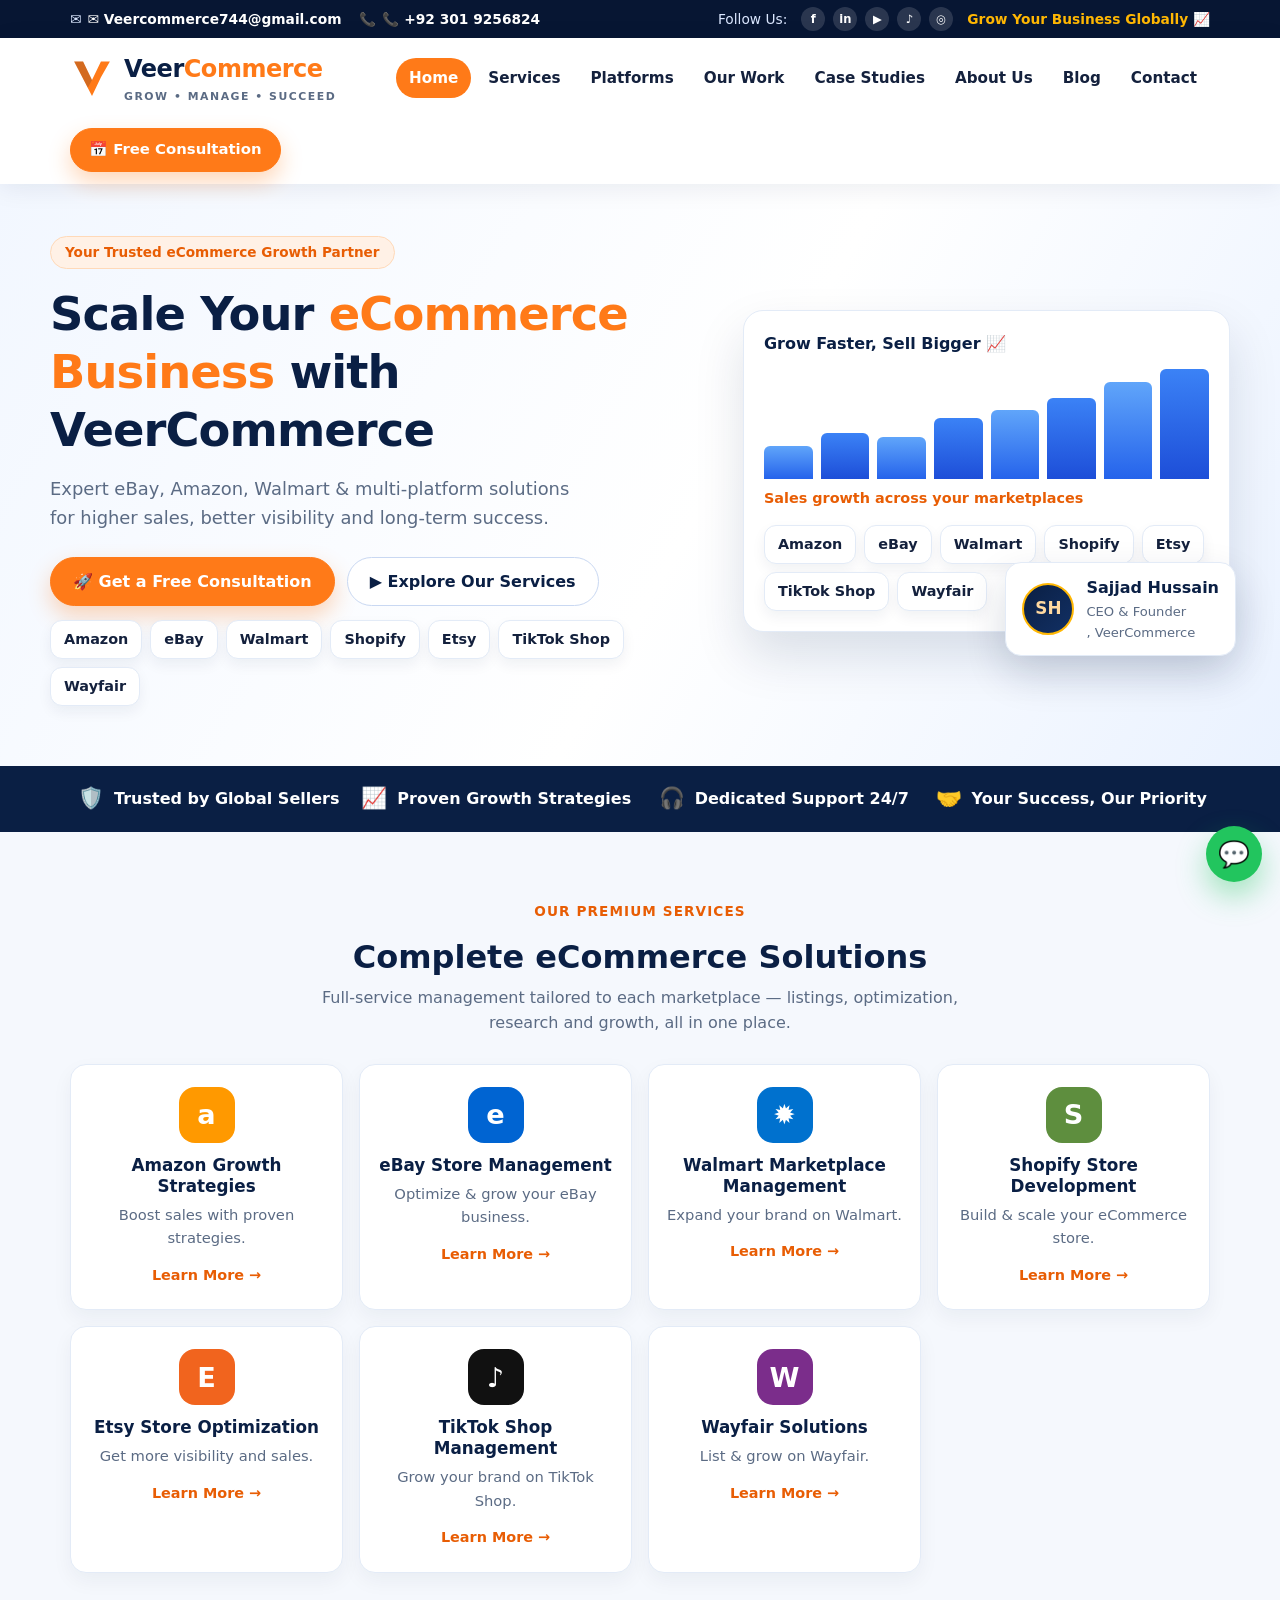
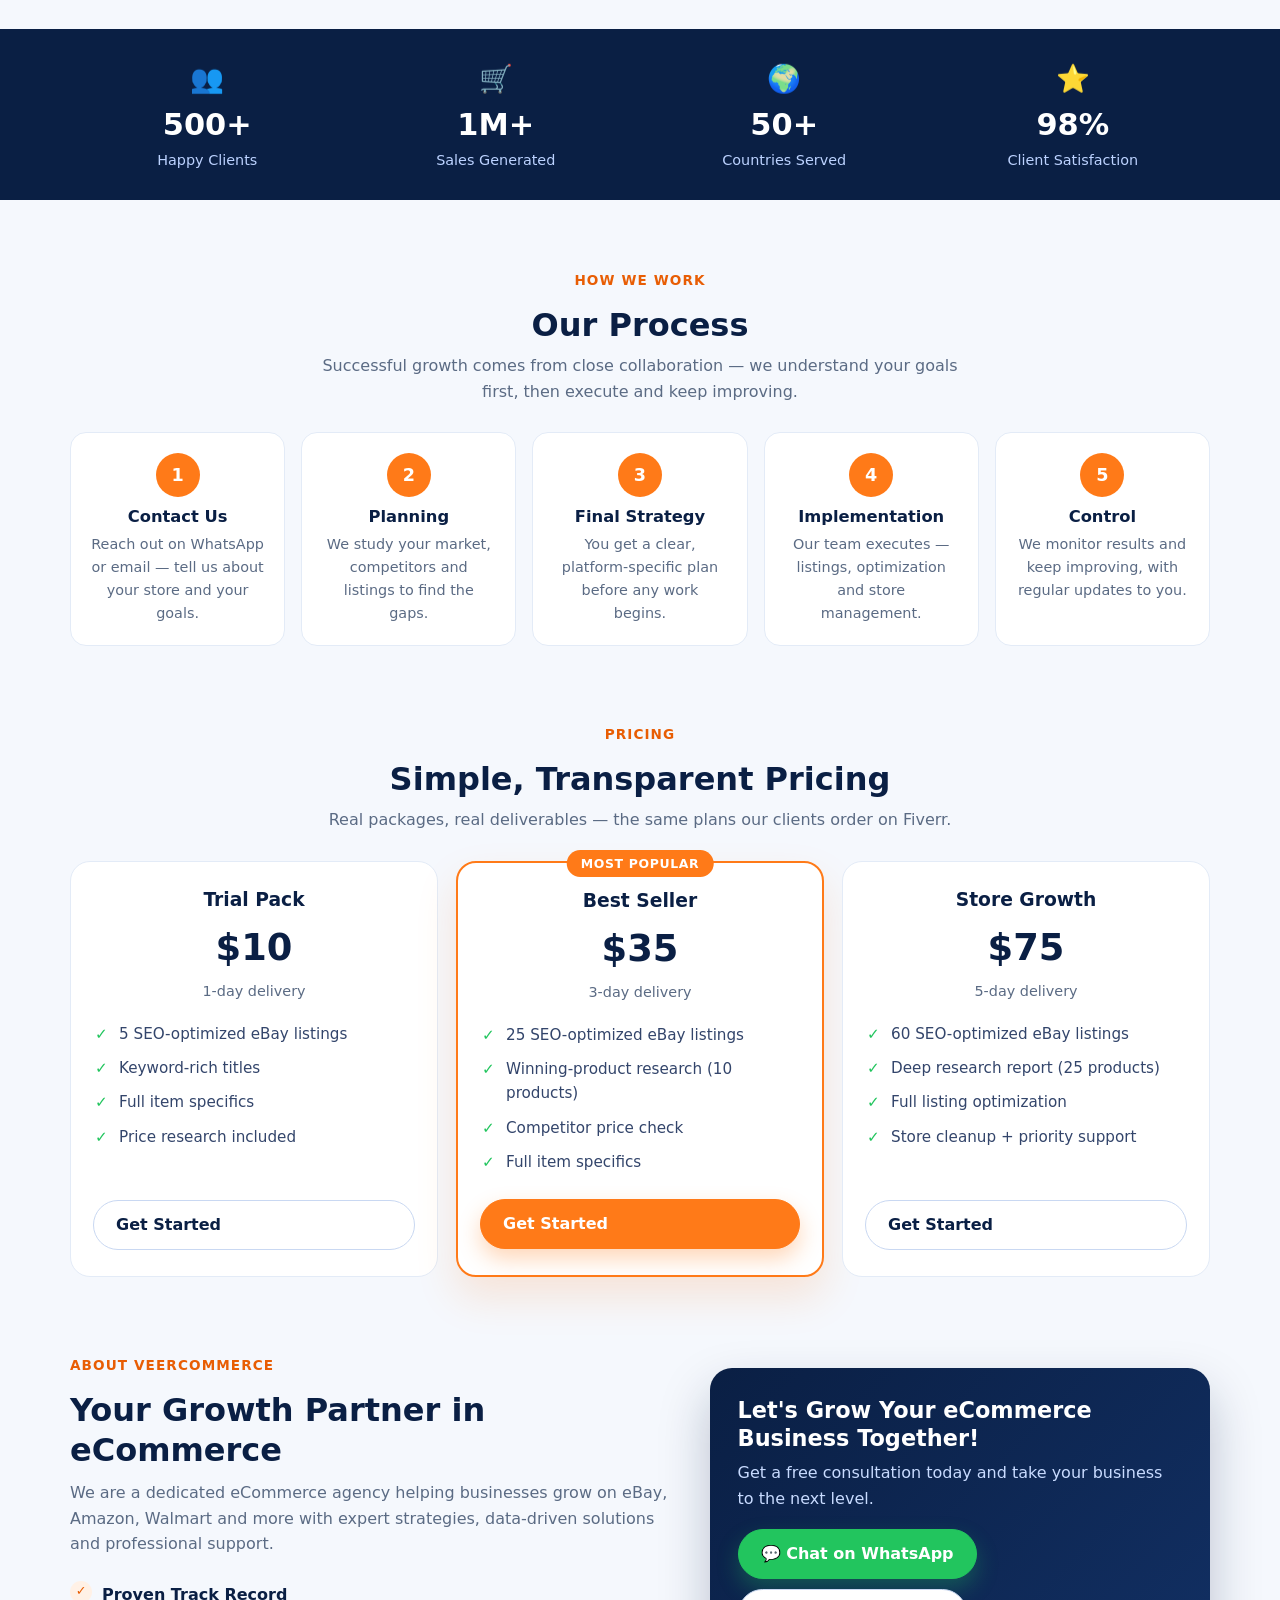
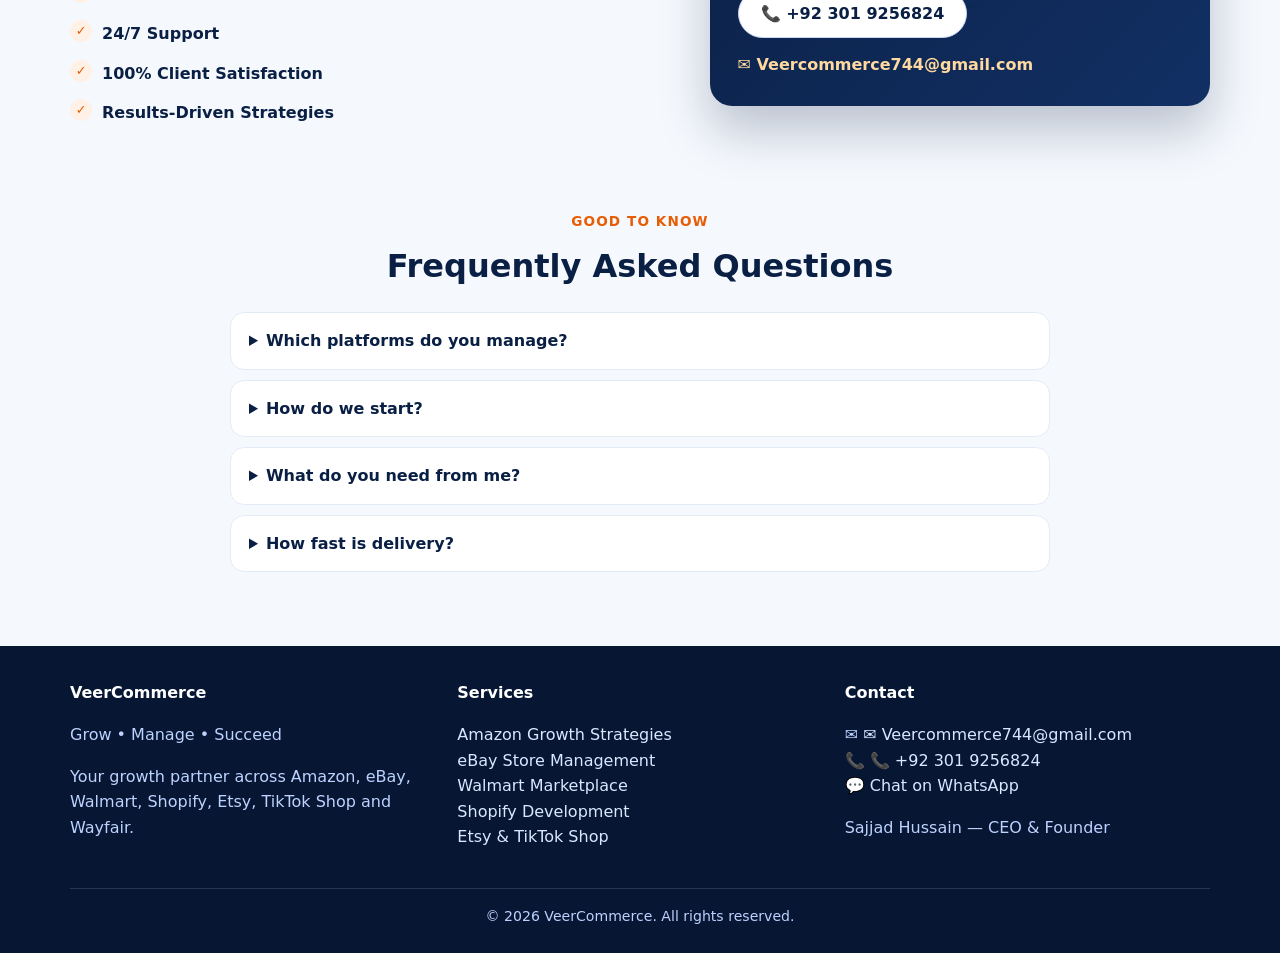
==== index.html @ 57781b97 "Add files via upload" ====
<!DOCTYPE html>
<html lang="en">
<head>
<meta charset="UTF-8">
<meta name="viewport" content="width=device-width, initial-scale=1.0">
<title>VeerCommerce — eCommerce Growth Agency for Amazon, eBay, Walmart & More</title>
<meta name="description" content="VeerCommerce helps sellers grow on Amazon, eBay, Walmart, Shopify, Etsy, TikTok Shop and Wayfair: store management, SEO listings, product research and growth strategies. Led by CEO Sajjad Hussain.">
<link rel="stylesheet" href="style.css">
<link rel="icon" href="data:image/svg+xml,%3Csvg xmlns='http://www.w3.org/2000/svg' viewBox='0 0 64 64'%3E%3Cpath d='M8 10 L32 56 L44 30 L56 10 L44 10 L32 34 L20 10 Z' fill='%23ff7a18'/%3E%3C/svg%3E">
</head>
<body>

<div class="topbar">
  <div class="container">
    <span class="tb-item">✉️ <a data-mail href="#">Veercommerce744@gmail.com</a></span>
    <span class="tb-item">📞 <a data-tel href="#">+92 301 9256824</a></span>
    <div class="tb-right">
      <span>Follow Us:</span>
      <span class="socials">
        <a href="#" aria-label="Facebook">f</a>
        <a href="#" aria-label="LinkedIn">in</a>
        <a href="#" aria-label="YouTube">▶</a>
        <a href="#" aria-label="TikTok">♪</a>
        <a href="#" aria-label="Instagram">◎</a>
      </span>
      <span class="grow" data-topbar-note>Grow Your Business Globally 📈</span>
    </div>
  </div>
</div>

<header class="site-header">
  <div class="container header-inner">
    <a class="logo" href="#home">
      <svg class="logo-mark" viewBox="0 0 64 64" aria-hidden="true"><path d="M6 8 L32 58 L45 31 L58 8 L45 8 L32 35 L19 8 Z" fill="#ff7a18"/><path d="M6 8 L19 8 L32 35 L26 46 Z" fill="#0a1f44" opacity=".18"/></svg>
      <span>
        <span class="logo-name">Veer<span>Commerce</span></span>
        <span class="logo-tag" data-tagline>Grow • Manage • Succeed</span>
      </span>
    </a>
    <nav class="main-nav">
      <a href="#home" class="active">Home</a>
      <a href="#services">Services</a>
      <a href="#platforms">Platforms</a>
      <a href="#process">Our Work</a>
      <a href="#results">Case Studies</a>
      <a href="#about">About Us</a>
      <a href="#faq">Blog</a>
      <a href="#contact">Contact</a>
    </nav>
    <a class="btn btn-sm" data-wa href="#" target="_blank" rel="noopener">📅 Free Consultation</a>
  </div>
</header>

<section class="hero" id="home">
  <div class="container hero-inner">
    <div>
      <span class="hero-badge" data-hero-badge>Your Trusted eCommerce Growth Partner</span>
      <h1><span data-hero-a>Scale Your</span> <span class="accent" data-hero-b>eCommerce Business</span> <span data-hero-c>with VeerCommerce</span></h1>
      <p data-hero-sub>Expert eBay, Amazon, Walmart &amp; multi-platform solutions for higher sales, better visibility and long-term success.</p>
      <div class="hero-cta">
        <a class="btn" data-wa href="#" target="_blank" rel="noopener">🚀 Get a Free Consultation</a>
        <a class="btn btn-outline" href="#services">▶ Explore Our Services</a>
      </div>
      <div class="chips" id="platforms" data-chips></div>
    </div>
    <div class="hero-visual">
      <div class="dashboard">
        <h4>Grow Faster, Sell Bigger 📈</h4>
        <div class="chart" aria-hidden="true"><i style="height:30%"></i><i style="height:42%"></i><i style="height:38%"></i><i style="height:55%"></i><i style="height:63%"></i><i style="height:74%"></i><i style="height:88%"></i><i style="height:100%"></i></div>
        <span class="chart-note">Sales growth across your marketplaces</span>
        <div class="chips" data-chips-mini></div>
      </div>
      <div class="ceo-card">
        <div class="ceo-avatar" data-ceo-initials>SH</div>
        <div>
          <strong data-ceo-name>Sajjad Hussain</strong>
          <span><span data-ceo-title>CEO &amp; Founder</span>, VeerCommerce</span>
        </div>
      </div>
    </div>
  </div>
</section>

<div class="trustbar">
  <div class="container" data-trustbar></div>
</div>

<main>
  <section class="section" id="services">
    <div class="container">
      <p class="kicker">Our Premium Services</p>
      <h2>Complete eCommerce Solutions</h2>
      <p class="sub">Full-service management tailored to each marketplace — listings, optimization, research and growth, all in one place.</p>
      <div class="card-grid" data-services></div>
    </div>
  </section>

  <section class="stats" id="results">
    <div class="container" data-stats></div>
  </section>

  <section class="section" id="process">
    <div class="container">
      <p class="kicker">How We Work</p>
      <h2>Our Process</h2>
      <p class="sub">Successful growth comes from close collaboration — we understand your goals first, then execute and keep improving.</p>
      <div class="steps" data-process></div>
    </div>
  </section>

  <section class="section" id="pricing">
    <div class="container">
      <p class="kicker">Pricing</p>
      <h2>Simple, Transparent Pricing</h2>
      <p class="sub">Real packages, real deliverables — the same plans our clients order on Fiverr.</p>
      <div class="price-grid" data-pricing></div>
    </div>
  </section>

  <section class="section" id="about">
    <div class="container about-grid">
      <div>
        <p class="kicker">About VeerCommerce</p>
        <h2 data-about-title>Your Growth Partner in eCommerce</h2>
        <p class="sub" style="text-align:left;margin:10px 0 0" data-about-text>We are a dedicated eCommerce agency helping businesses grow on eBay, Amazon, Walmart and more with expert strategies, data-driven solutions and professional support.</p>
        <ul class="about-points" data-about-points></ul>
      </div>
      <div class="cta-card" id="contact">
        <h3>Let's Grow Your eCommerce Business Together!</h3>
        <p>Get a free consultation today and take your business to the next level.</p>
        <div class="row">
          <a class="btn btn-wa" data-wa href="#" target="_blank" rel="noopener">💬 Chat on WhatsApp</a>
          <a class="btn btn-outline" data-tel href="#">📞 +92 301 9256824</a>
        </div>
        <a class="mail" data-mail href="#">✉️ Veercommerce744@gmail.com</a>
      </div>
    </div>
  </section>

  <section class="section" id="faq">
    <div class="container">
      <p class="kicker">Good to Know</p>
      <h2>Frequently Asked Questions</h2>
      <div class="faq" data-faqs style="margin-top:26px"></div>
    </div>
  </section>
</main>

<footer class="site-footer">
  <div class="container">
    <div class="footer-grid">
      <div>
        <h4>VeerCommerce</h4>
        <p data-tagline>Grow • Manage • Succeed</p>
        <p>Your growth partner across Amazon, eBay, Walmart, Shopify, Etsy, TikTok Shop and Wayfair.</p>
      </div>
      <div>
        <h4>Services</h4>
        <p><a href="#services">Amazon Growth Strategies</a><br>
        <a href="#services">eBay Store Management</a><br>
        <a href="#services">Walmart Marketplace</a><br>
        <a href="#services">Shopify Development</a><br>
        <a href="#services">Etsy &amp; TikTok Shop</a></p>
      </div>
      <div>
        <h4>Contact</h4>
        <p>✉️ <a data-mail href="#">Veercommerce744@gmail.com</a><br>
        📞 <a data-tel href="#">+92 301 9256824</a><br>
        💬 <a data-wa href="#" target="_blank" rel="noopener">Chat on WhatsApp</a></p>
        <p><span data-ceo-name>Sajjad Hussain</span> — <span data-ceo-title>CEO &amp; Founder</span></p>
      </div>
    </div>
    <div class="footer-bottom">© <span id="year"></span> VeerCommerce. All rights reserved.</div>
  </div>
</footer>

<a class="wa-float" data-wa href="#" target="_blank" rel="noopener" aria-label="Chat on WhatsApp">💬</a>

<script src="script.js"></script>
</body>
</html>
---- style.css ----
/* VeerCommerce — navy & orange premium corporate theme. */
:root{
  --navy:#0a1f44;
  --navy-dark:#071633;
  --navy-soft:#123064;
  --orange:#ff7a18;
  --orange-dark:#e85d04;
  --ink:#14213d;
  --muted:#5b6b84;
  --bg:#f5f8fd;
  --card:#ffffff;
  --border:#e3ebf7;
  --gold:#ffb703;
  --green:#22c55e;
  --radius:16px;
}
*{box-sizing:border-box}
html{scroll-behavior:smooth}
body{margin:0;font-family:system-ui,-apple-system,"Segoe UI",Roboto,Helvetica,Arial,sans-serif;background:var(--bg);color:var(--ink);line-height:1.6}
.container{max-width:1180px;margin:0 auto;padding:0 20px}
a{text-decoration:none;color:inherit}
img{max-width:100%}
h1,h2,h3{line-height:1.25;margin:0}

/* ---------- Top bar ---------- */
.topbar{background:var(--navy-dark);color:#dbe7ff;font-size:.86rem}
.topbar .container{display:flex;align-items:center;gap:18px;flex-wrap:wrap;padding-top:7px;padding-bottom:7px}
.topbar a{color:#fff;font-weight:600}
.topbar .tb-item{display:inline-flex;align-items:center;gap:6px}
.topbar .tb-right{margin-left:auto;display:flex;align-items:center;gap:14px}
.topbar .socials{display:inline-flex;gap:8px}
.topbar .socials a{display:inline-flex;align-items:center;justify-content:center;width:24px;height:24px;border-radius:50%;background:rgba(255,255,255,.14);font-size:.72rem}
.topbar .grow{color:var(--gold);font-weight:700}

/* ---------- Header ---------- */
.site-header{background:#fff;position:sticky;top:0;z-index:30;box-shadow:0 4px 24px rgba(10,31,68,.08)}
.header-inner{display:flex;align-items:center;gap:22px;padding-top:12px;padding-bottom:12px;flex-wrap:wrap}
.logo{display:flex;align-items:center;gap:10px}
.logo-mark{width:44px;height:44px;flex:none}
.logo-name{font-size:1.5rem;font-weight:800;color:var(--navy);letter-spacing:-.02em}
.logo-name span{color:var(--orange)}
.logo-tag{display:block;font-size:.68rem;font-weight:700;letter-spacing:.14em;color:var(--muted);text-transform:uppercase}
.main-nav{display:flex;gap:4px;margin-left:auto;flex-wrap:wrap}
.main-nav a{padding:8px 13px;border-radius:999px;font-weight:600;color:var(--ink);font-size:.95rem}
.main-nav a:hover{background:#eef4ff;color:var(--navy)}
.main-nav a.active{background:var(--orange);color:#fff}
.btn{display:inline-flex;align-items:center;gap:8px;background:var(--orange);color:#fff;font-weight:700;padding:11px 22px;border-radius:999px;border:1px solid var(--orange);cursor:pointer;box-shadow:0 10px 22px rgba(255,122,24,.30)}
.btn:hover{background:var(--orange-dark)}
.btn-outline{background:#fff;color:var(--navy);border:1px solid #c9d8f2;box-shadow:none}
.btn-outline:hover{background:#eef4ff}
.btn-wa{background:var(--green);border-color:var(--green);box-shadow:0 10px 22px rgba(34,197,94,.30)}
.btn-sm{padding:9px 18px;font-size:.93rem}

/* ---------- Hero ---------- */
.hero{background:linear-gradient(120deg,#f2f7ff 0%,#ffffff 55%,#eaf2ff 100%);overflow:hidden}
.hero-inner{display:grid;grid-template-columns:1.15fr .85fr;gap:34px;align-items:center;padding:52px 0 60px}
.hero-badge{display:inline-block;background:#fff1e6;color:var(--orange-dark);border:1px solid #ffd9b8;border-radius:999px;padding:5px 14px;font-size:.85rem;font-weight:700;margin-bottom:16px}
.hero h1{font-size:2.9rem;font-weight:800;color:var(--navy);letter-spacing:-.02em}
.hero h1 .accent{color:var(--orange)}
.hero p{color:var(--muted);font-size:1.12rem;max-width:520px;margin:16px 0 24px}
.hero-cta{display:flex;gap:12px;flex-wrap:wrap}
.hero-visual{position:relative}
.dashboard{background:#fff;border:1px solid var(--border);border-radius:20px;box-shadow:0 24px 50px rgba(10,31,68,.13);padding:20px}
.dashboard h4{margin:0 0 4px;color:var(--navy);font-size:1rem}
.dashboard .big-arrow{font-size:2rem}
.chart{display:flex;align-items:flex-end;gap:8px;height:110px;margin:12px 0 6px}
.chart i{flex:1;background:linear-gradient(180deg,#3b82f6,#1d4ed8);border-radius:6px 6px 0 0;display:block}
.chart i:nth-child(odd){background:linear-gradient(180deg,#60a5fa,#2563eb)}
.chart-note{color:var(--orange-dark);font-weight:700;font-size:.9rem}
.chips{display:flex;flex-wrap:wrap;gap:8px;margin-top:14px}
.chip{background:#fff;border:1px solid var(--border);border-radius:12px;padding:7px 13px;font-weight:800;font-size:.9rem;box-shadow:0 6px 14px rgba(10,31,68,.06)}
.ceo-card{position:absolute;right:-6px;bottom:-24px;background:#fff;border:1px solid var(--border);border-radius:16px;box-shadow:0 18px 40px rgba(10,31,68,.16);padding:12px 16px;display:flex;gap:12px;align-items:center}
.ceo-avatar{width:52px;height:52px;border-radius:50%;background:linear-gradient(135deg,var(--navy),var(--navy-soft));color:#ffd9a0;display:flex;align-items:center;justify-content:center;font-weight:800;font-size:1.05rem;border:2px solid var(--gold);flex:none;overflow:hidden}
.ceo-avatar img{width:100%;height:100%;object-fit:cover}
.ceo-card strong{display:block;color:var(--navy)}
.ceo-card span{display:block;color:var(--muted);font-size:.82rem}

/* ---------- Trust bar ---------- */
.trustbar{background:var(--navy);color:#fff}
.trustbar .container{display:grid;grid-template-columns:repeat(auto-fit,minmax(210px,1fr));gap:10px;padding-top:16px;padding-bottom:16px}
.trust-item{display:flex;align-items:center;gap:10px;font-weight:700;justify-content:center}
.trust-item .ti{font-size:1.3rem}

/* ---------- Sections ---------- */
.section{padding:56px 0 8px}
.kicker{text-align:center;color:var(--orange-dark);font-weight:800;letter-spacing:.08em;text-transform:uppercase;font-size:.85rem}
.section h2{text-align:center;color:var(--navy);font-size:2rem;margin:6px 0 8px}
.section .sub{text-align:center;color:var(--muted);max-width:640px;margin:0 auto 28px}
.card-grid{display:grid;grid-template-columns:repeat(auto-fill,minmax(230px,1fr));gap:16px}
.svc{background:var(--card);border:1px solid var(--border);border-radius:var(--radius);padding:22px 18px;text-align:center;box-shadow:0 8px 20px rgba(10,31,68,.05);transition:transform .15s ease,box-shadow .15s ease}
.svc:hover{transform:translateY(-3px);box-shadow:0 16px 32px rgba(10,31,68,.10)}
.svc .svc-icon{width:56px;height:56px;margin:0 auto 12px;border-radius:16px;display:flex;align-items:center;justify-content:center;font-size:1.7rem;font-weight:800;color:#fff;background:var(--c,#0a1f44)}
.svc h3{color:var(--navy);font-size:1.05rem;margin-bottom:6px}
.svc p{color:var(--muted);font-size:.92rem;margin:0 0 12px}
.svc a{color:var(--orange-dark);font-weight:700;font-size:.9rem}

/* ---------- Stats ---------- */
.stats{background:var(--navy);border-radius:0;margin-top:48px}
.stats .container{display:grid;grid-template-columns:repeat(auto-fit,minmax(180px,1fr));gap:14px;padding-top:28px;padding-bottom:28px;text-align:center}
.stat .ic{font-size:1.7rem}
.stat .num{display:block;font-size:1.9rem;font-weight:800;color:#fff}
.stat .lbl{display:block;color:#bcd2ff;font-size:.9rem}

/* ---------- Process ---------- */
.steps{display:grid;grid-template-columns:repeat(auto-fit,minmax(190px,1fr));gap:16px}
.step{background:#fff;border:1px solid var(--border);border-radius:var(--radius);padding:20px;text-align:center}
.step .n{display:inline-flex;align-items:center;justify-content:center;width:44px;height:44px;border-radius:50%;background:var(--orange);color:#fff;font-weight:800;font-size:1.1rem;margin-bottom:10px}
.step h3{color:var(--navy);font-size:1.02rem;margin-bottom:5px}
.step p{color:var(--muted);font-size:.9rem;margin:0}

/* ---------- Pricing ---------- */
.price-grid{display:grid;grid-template-columns:repeat(auto-fit,minmax(250px,1fr));gap:18px;align-items:stretch}
.price-card{background:#fff;border:1px solid var(--border);border-radius:20px;padding:26px 22px;text-align:center;position:relative;display:flex;flex-direction:column}
.price-card.popular{border:2px solid var(--orange);box-shadow:0 20px 40px rgba(255,122,24,.16)}
.pop-badge{position:absolute;top:-13px;left:50%;transform:translateX(-50%);background:var(--orange);color:#fff;font-size:.78rem;font-weight:800;padding:4px 14px;border-radius:999px;letter-spacing:.05em}
.price-card h3{color:var(--navy)}
.price-card .amount{font-size:2.3rem;font-weight:800;color:var(--navy);margin:8px 0 2px}
.price-card .del{color:var(--muted);font-size:.9rem;margin-bottom:14px}
.price-card ul{list-style:none;margin:0 0 20px;padding:0;text-align:left;flex:1}
.price-card li{padding:5px 0 5px 26px;position:relative;color:#33456b;font-size:.95rem}
.price-card li::before{content:"✓";position:absolute;left:2px;color:var(--green);font-weight:800}

/* ---------- About / CTA ---------- */
.about-grid{display:grid;grid-template-columns:1.1fr .9fr;gap:28px;align-items:center}
.about-grid h2{text-align:left}
.about-grid .kicker{text-align:left}
.about-points{list-style:none;margin:18px 0 0;padding:0}
.about-points li{padding:7px 0 7px 32px;position:relative;font-weight:600;color:var(--navy)}
.about-points li::before{content:"✓";position:absolute;left:0;top:6px;width:22px;height:22px;border-radius:50%;background:#fff1e6;color:var(--orange-dark);display:flex;align-items:center;justify-content:center;font-size:.8rem;font-weight:800}
.cta-card{background:linear-gradient(135deg,var(--navy) 0%,var(--navy-soft) 100%);color:#fff;border-radius:22px;padding:28px;box-shadow:0 24px 50px rgba(10,31,68,.25)}
.cta-card h3{font-size:1.4rem;margin-bottom:8px}
.cta-card p{color:#c8dbff;margin:0 0 18px}
.cta-card .row{display:flex;gap:10px;flex-wrap:wrap;align-items:center}
.cta-card .mail{display:block;margin-top:14px;color:#ffd9a0;font-weight:600}

/* ---------- FAQ ---------- */
.faq{max-width:820px;margin:0 auto}
.faq details{background:#fff;border:1px solid var(--border);border-radius:14px;padding:15px 18px;margin-bottom:10px}
.faq summary{font-weight:700;color:var(--navy);cursor:pointer}
.faq p{color:var(--muted);margin:8px 0 0}

/* ---------- Footer ---------- */
.site-footer{background:var(--navy-dark);color:#bcd2ff;margin-top:56px;padding:34px 0 26px}
.footer-grid{display:grid;grid-template-columns:repeat(auto-fit,minmax(220px,1fr));gap:22px}
.site-footer h4{color:#fff;margin:0 0 10px}
.site-footer a{color:#dbe7ff}
.site-footer a:hover{color:#fff;text-decoration:underline}
.footer-bottom{border-top:1px solid rgba(255,255,255,.14);margin-top:22px;padding-top:16px;text-align:center;font-size:.88rem}
.wa-float{position:fixed;right:18px;bottom:18px;z-index:40;width:56px;height:56px;border-radius:50%;background:var(--green);color:#fff;display:flex;align-items:center;justify-content:center;font-size:1.6rem;box-shadow:0 14px 30px rgba(34,197,94,.4)}

@media (max-width:860px){
  .hero-inner{grid-template-columns:1fr;padding:36px 0 48px}
  .hero h1{font-size:2.1rem}
  .about-grid{grid-template-columns:1fr}
  .ceo-card{position:static;margin-top:14px}
  .main-nav{margin-left:0}
  .topbar .tb-right{margin-left:0}
}
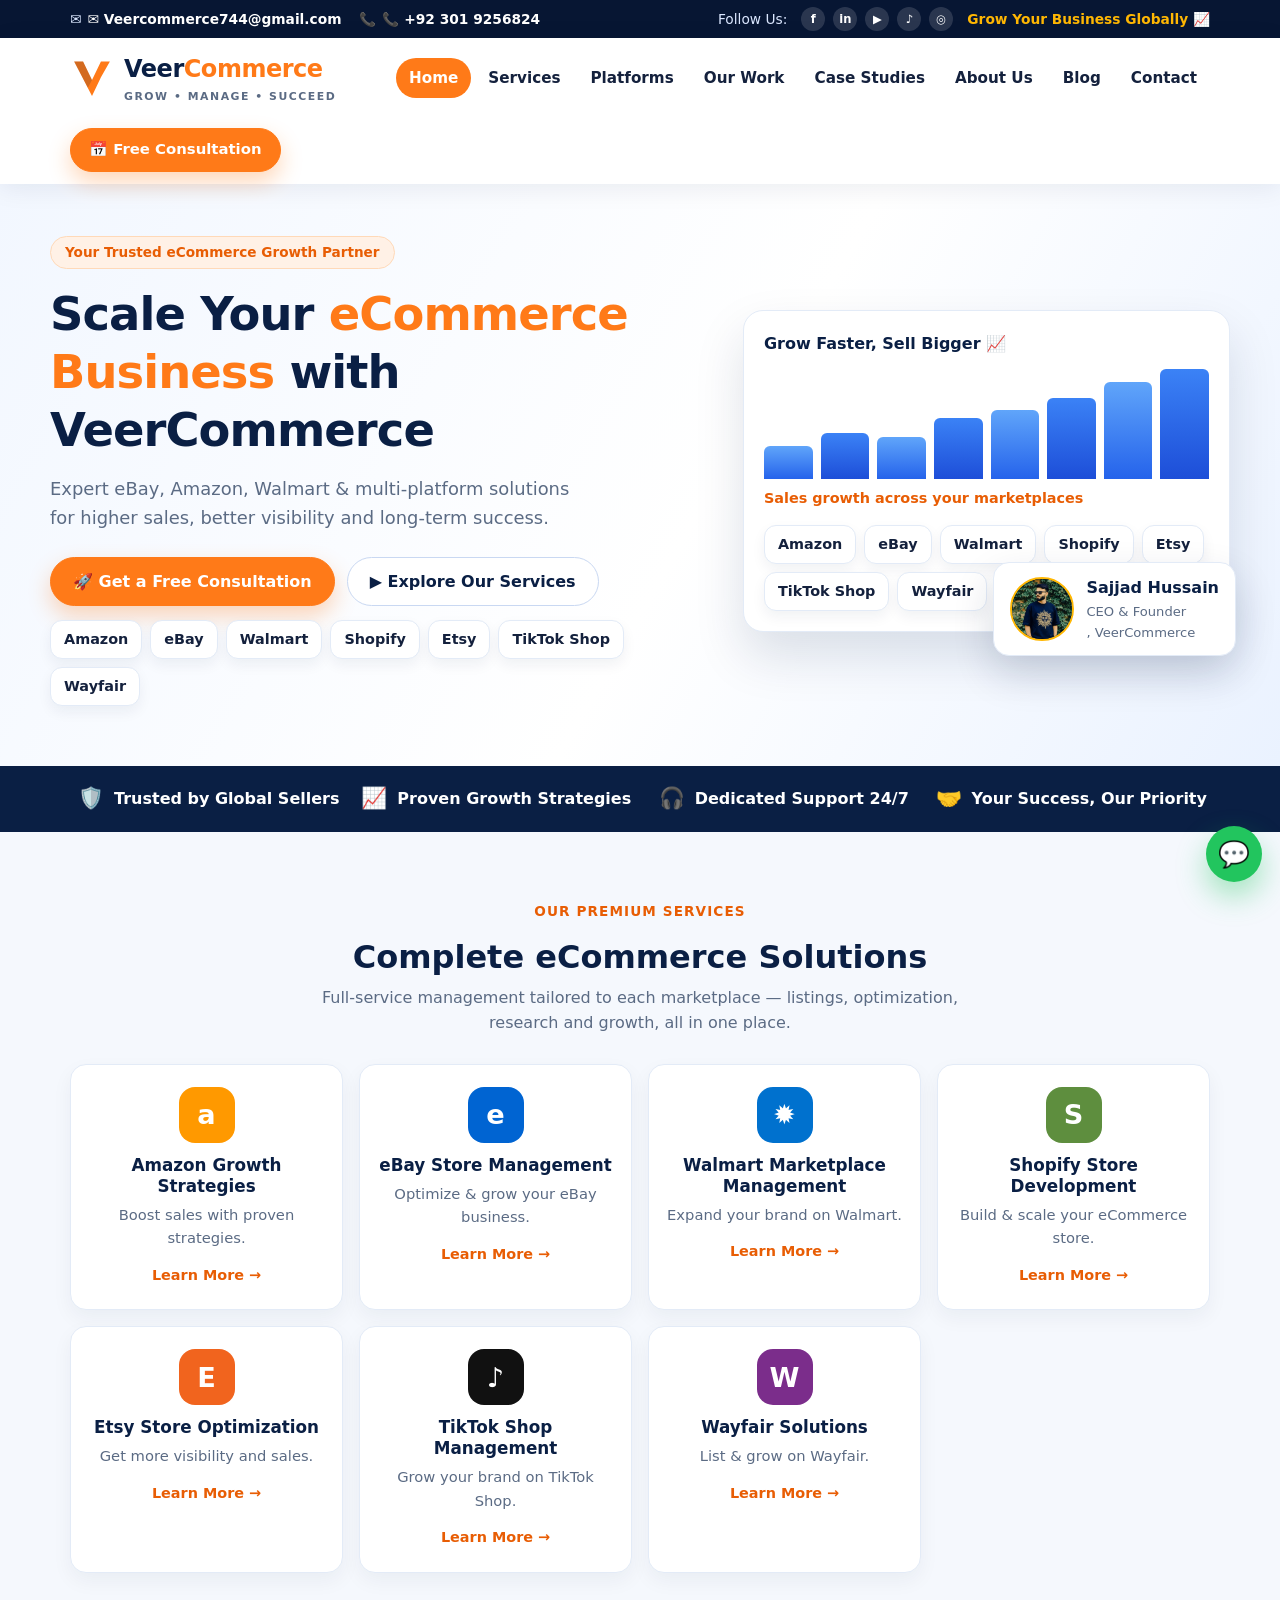
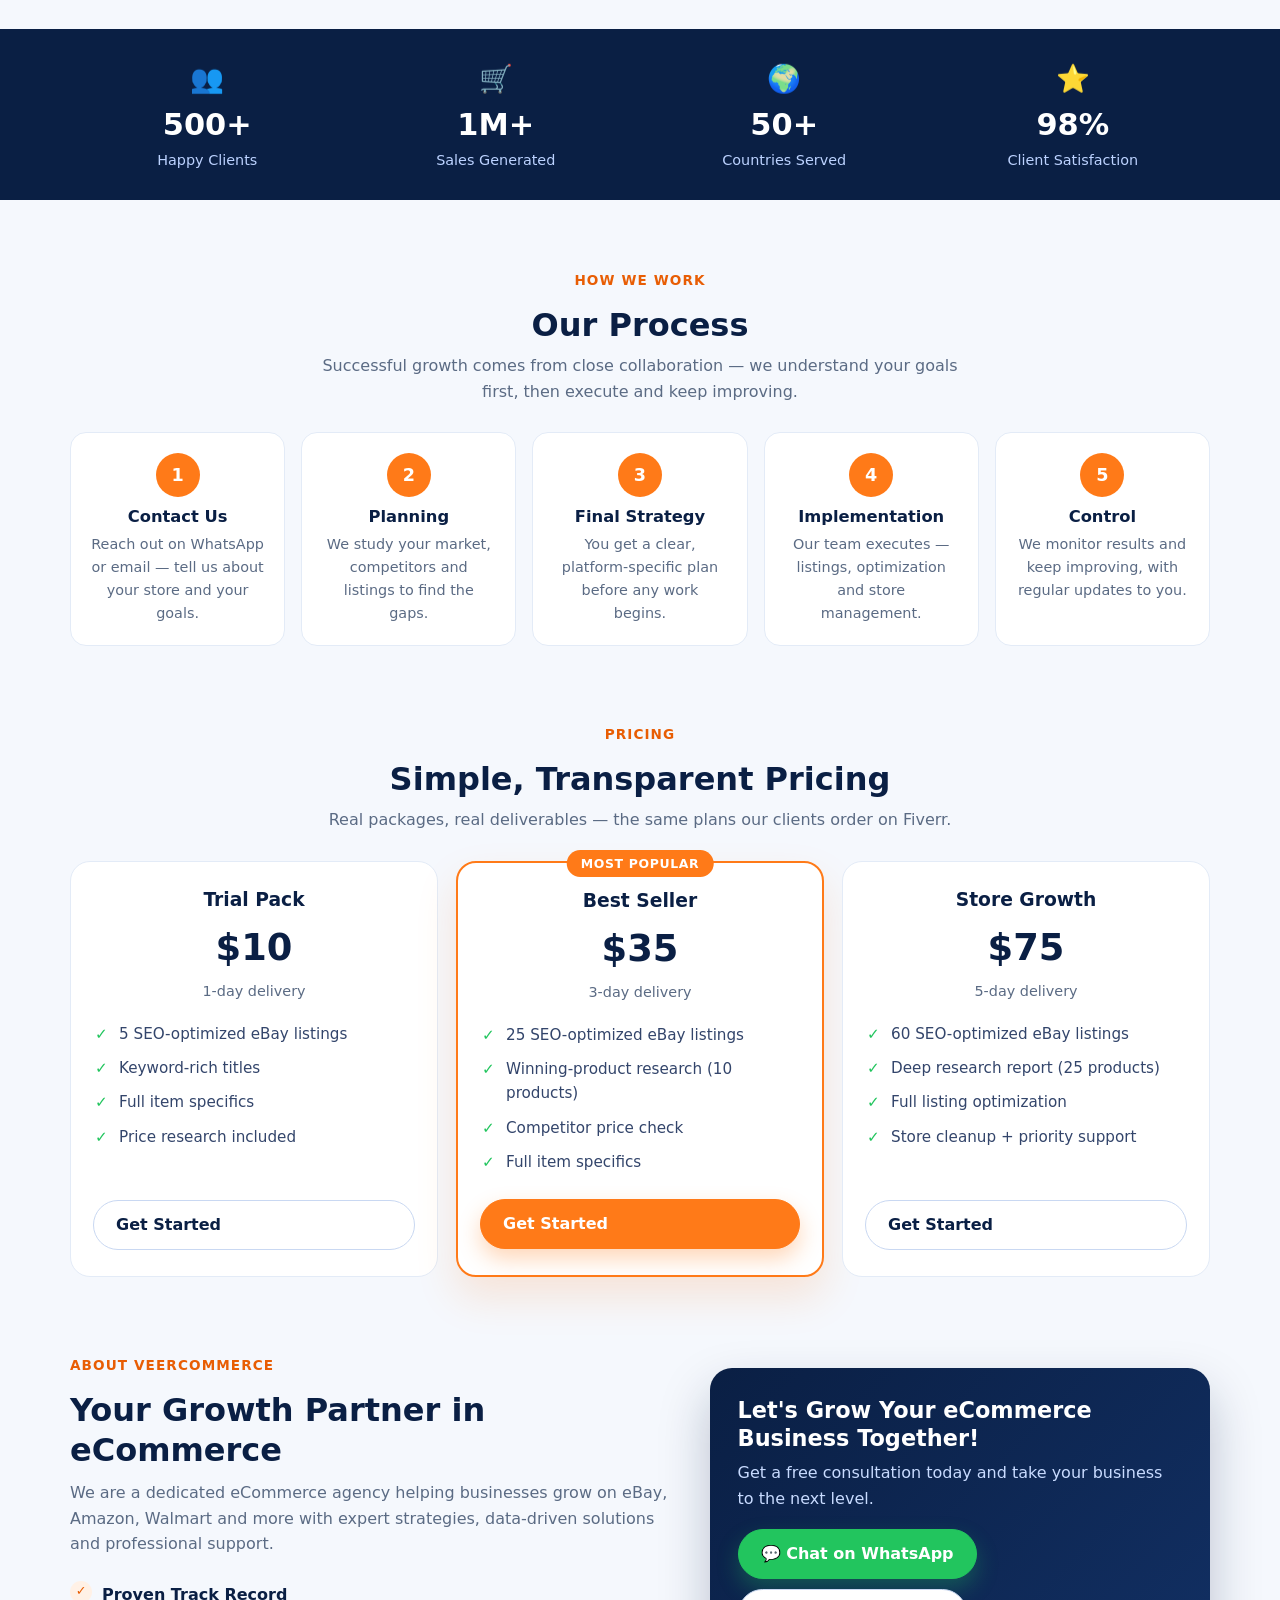
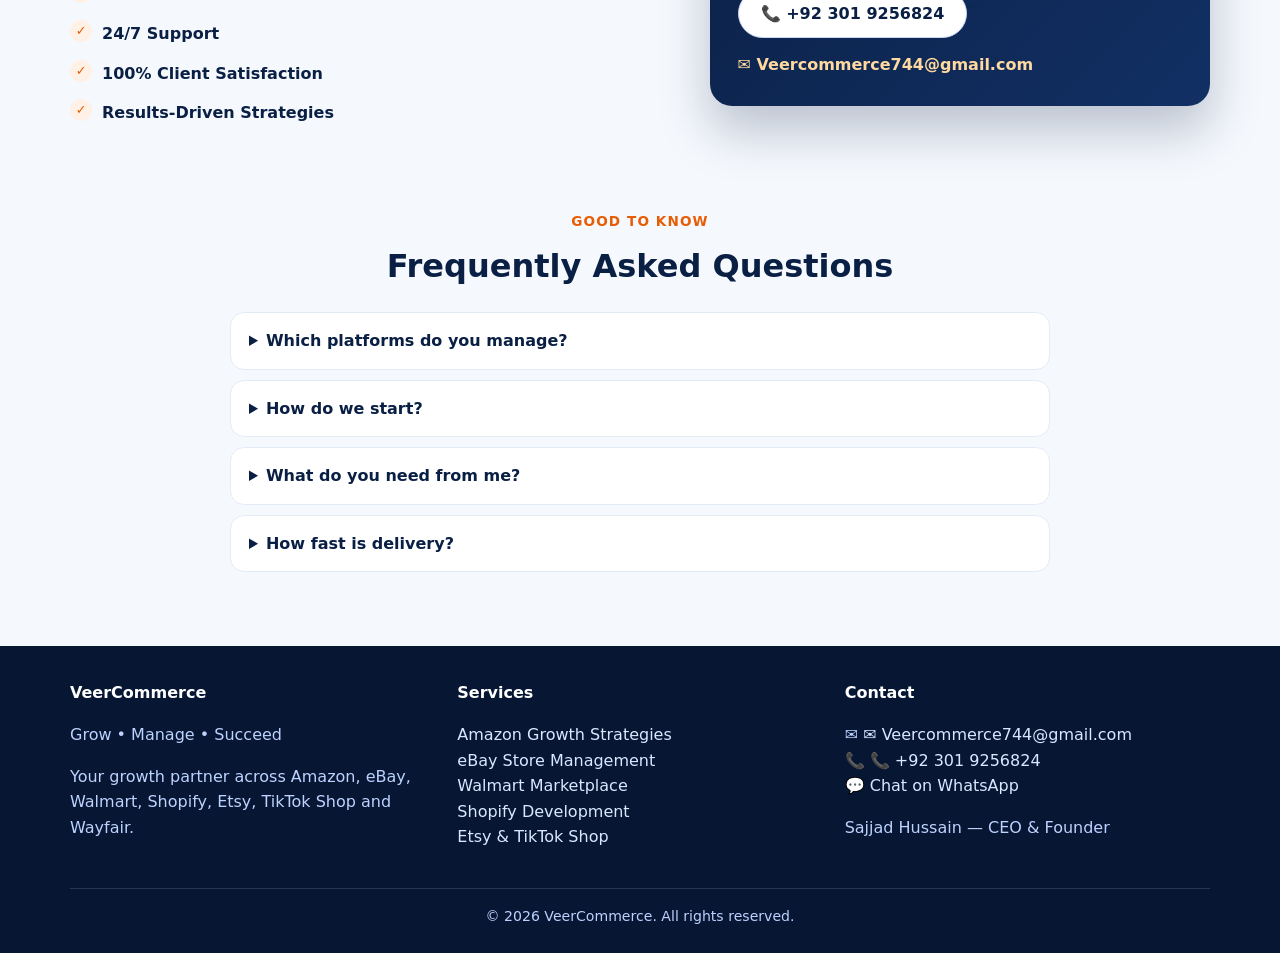
==== commit c7f10909: "Add GA4 tag (G-WHPV51FYYK) Added Google Tag Manager scripts for tracking." ====
--- a/index.html
+++ b/index.html
@@ -7,6 +7,13 @@
 <meta name="description" content="VeerCommerce helps sellers grow on Amazon, eBay, Walmart, Shopify, Etsy, TikTok Shop and Wayfair: store management, SEO listings, product research and growth strategies. Led by CEO Sajjad Hussain.">
 <link rel="stylesheet" href="style.css">
 <link rel="icon" href="data:image/svg+xml,%3Csvg xmlns='http://www.w3.org/2000/svg' viewBox='0 0 64 64'%3E%3Cpath d='M8 10 L32 56 L44 30 L56 10 L44 10 L32 34 L20 10 Z' fill='%23ff7a18'/%3E%3C/svg%3E">
+<script async src="https://www.googletagmanager.com/gtag/js?id=G-WHPV51FYYK"></script>
+<script>
+  window.dataLayer = window.dataLayer || [];
+  function gtag(){dataLayer.push(arguments);}
+  gtag('js', new Date());
+  gtag('config', 'G-WHPV51FYYK');
+</script>
 </head>
 <body>
 
--- a/style.css
+++ b/style.css
@@ -70,8 +70,8 @@
 .chips{display:flex;flex-wrap:wrap;gap:8px;margin-top:14px}
 .chip{background:#fff;border:1px solid var(--border);border-radius:12px;padding:7px 13px;font-weight:800;font-size:.9rem;box-shadow:0 6px 14px rgba(10,31,68,.06)}
 .ceo-card{position:absolute;right:-6px;bottom:-24px;background:#fff;border:1px solid var(--border);border-radius:16px;box-shadow:0 18px 40px rgba(10,31,68,.16);padding:12px 16px;display:flex;gap:12px;align-items:center}
-.ceo-avatar{width:52px;height:52px;border-radius:50%;background:linear-gradient(135deg,var(--navy),var(--navy-soft));color:#ffd9a0;display:flex;align-items:center;justify-content:center;font-weight:800;font-size:1.05rem;border:2px solid var(--gold);flex:none;overflow:hidden}
-.ceo-avatar img{width:100%;height:100%;object-fit:cover}
+.ceo-avatar{width:64px;height:64px;border-radius:50%;background:linear-gradient(135deg,var(--navy),var(--navy-soft));color:#ffd9a0;display:flex;align-items:center;justify-content:center;font-weight:800;font-size:1.05rem;border:2px solid var(--gold);flex:none;overflow:hidden}
+.ceo-avatar img{width:100%;height:100%;object-fit:cover;object-position:center 15%}
 .ceo-card strong{display:block;color:var(--navy)}
 .ceo-card span{display:block;color:var(--muted);font-size:.82rem}
 
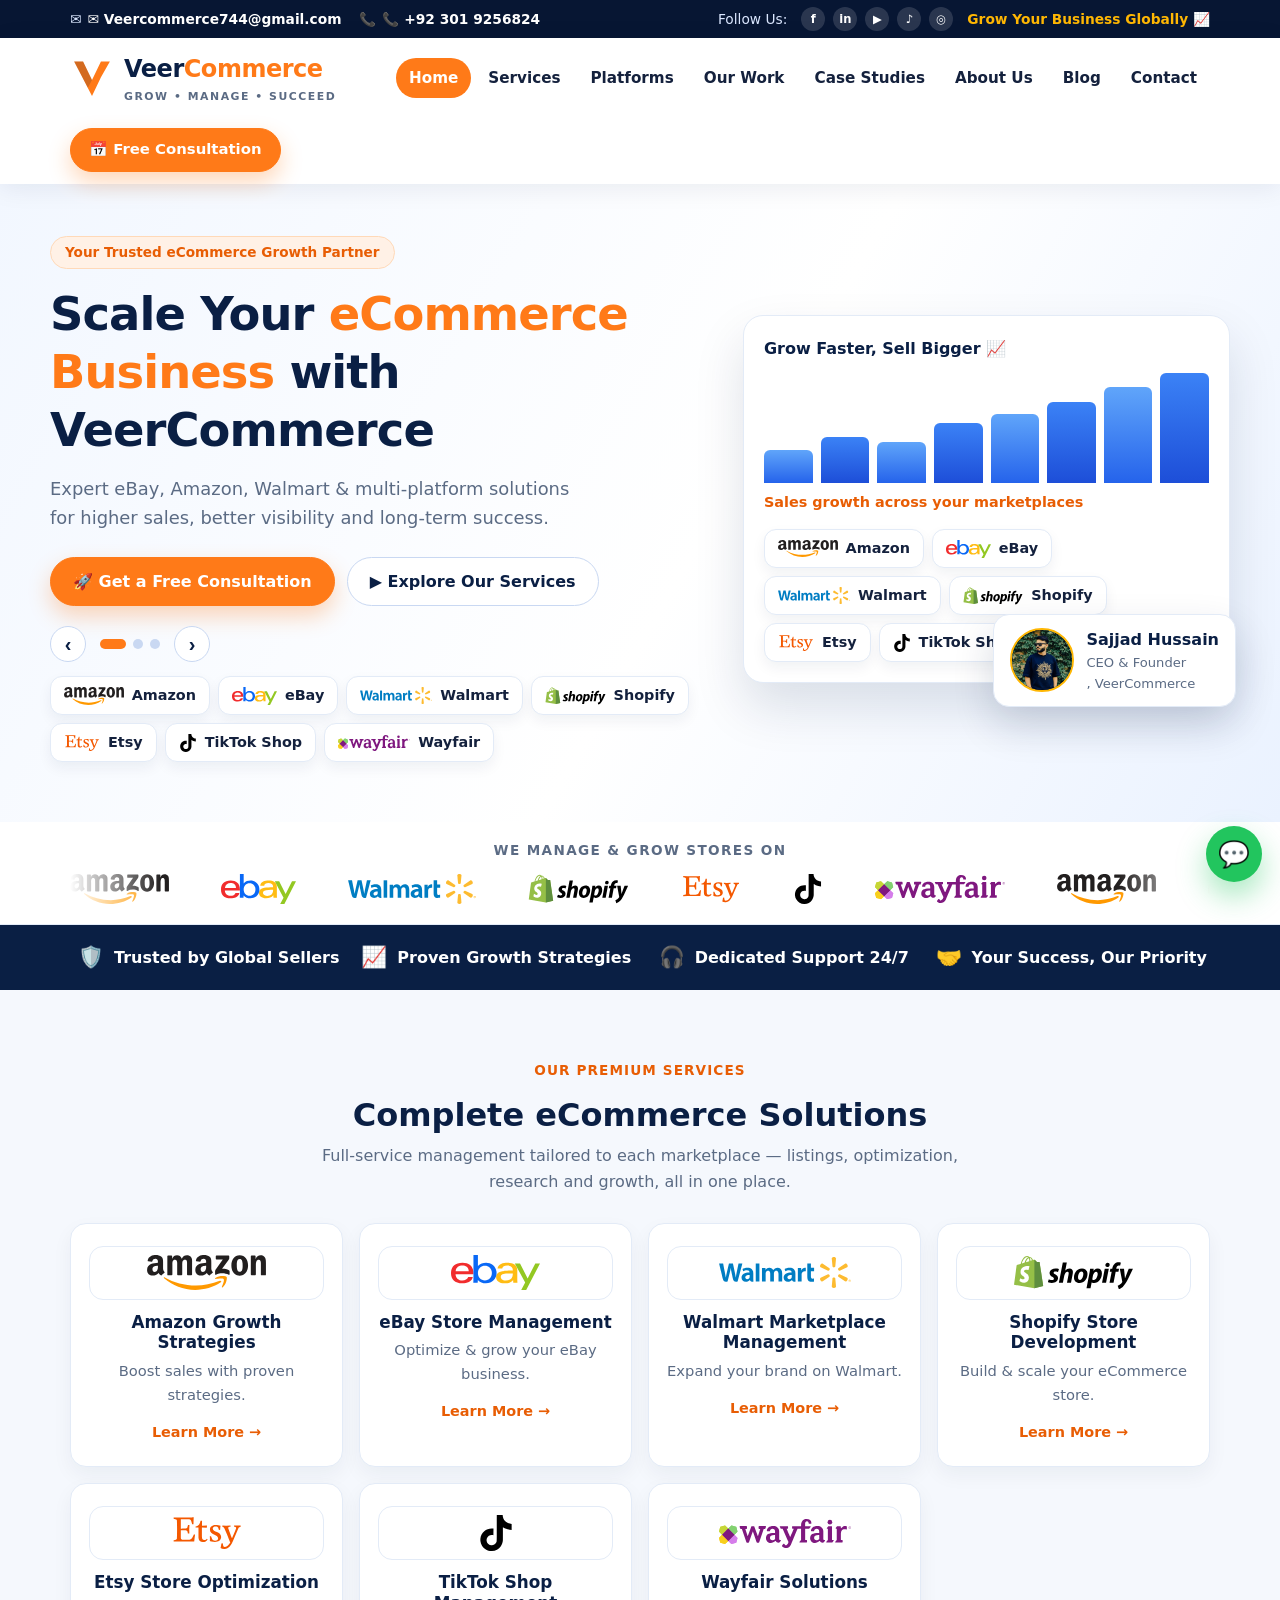
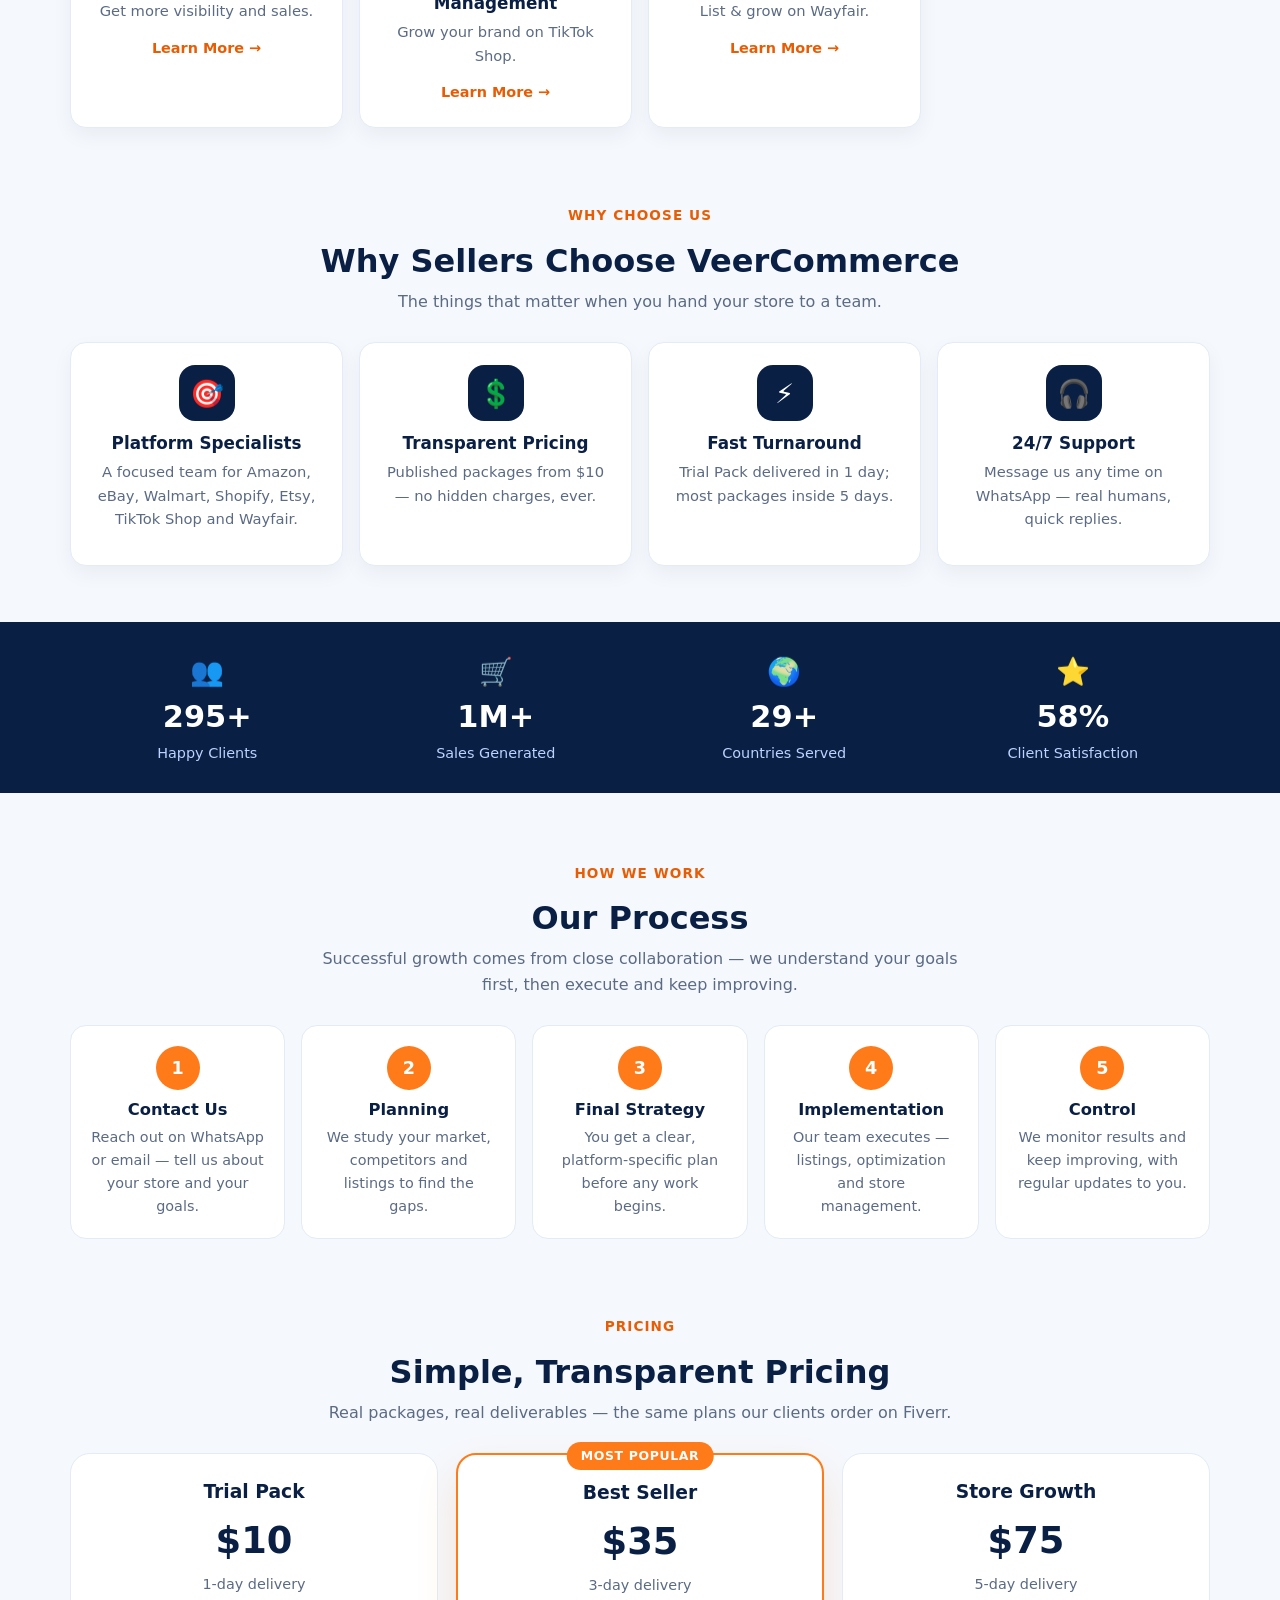
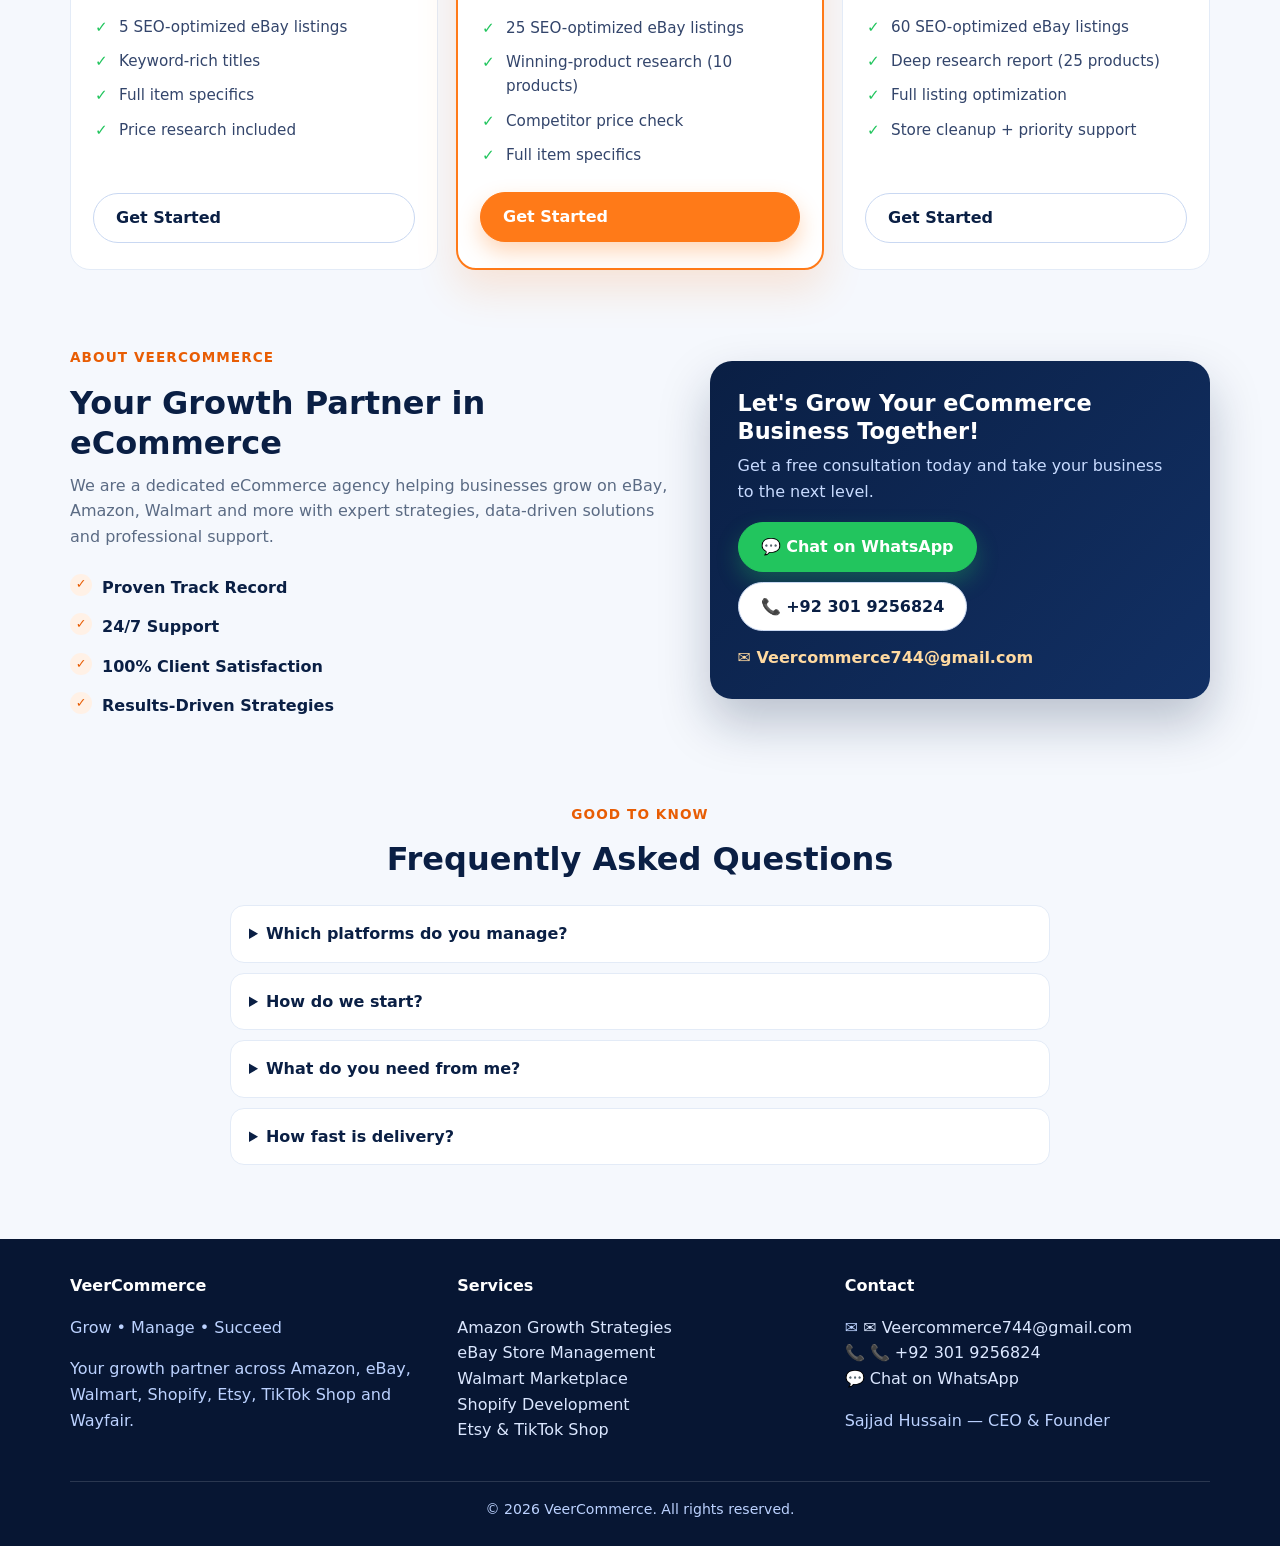
==== commit 813f047b: "Add files via upload" ====
--- a/index.html
+++ b/index.html
@@ -7,13 +7,6 @@
 <meta name="description" content="VeerCommerce helps sellers grow on Amazon, eBay, Walmart, Shopify, Etsy, TikTok Shop and Wayfair: store management, SEO listings, product research and growth strategies. Led by CEO Sajjad Hussain.">
 <link rel="stylesheet" href="style.css">
 <link rel="icon" href="data:image/svg+xml,%3Csvg xmlns='http://www.w3.org/2000/svg' viewBox='0 0 64 64'%3E%3Cpath d='M8 10 L32 56 L44 30 L56 10 L44 10 L32 34 L20 10 Z' fill='%23ff7a18'/%3E%3C/svg%3E">
-<script async src="https://www.googletagmanager.com/gtag/js?id=G-WHPV51FYYK"></script>
-<script>
-  window.dataLayer = window.dataLayer || [];
-  function gtag(){dataLayer.push(arguments);}
-  gtag('js', new Date());
-  gtag('config', 'G-WHPV51FYYK');
-</script>
 </head>
 <body>
 
@@ -60,13 +53,17 @@
 
 <section class="hero" id="home">
   <div class="container hero-inner">
-    <div>
+    <div class="hero-copy">
       <span class="hero-badge" data-hero-badge>Your Trusted eCommerce Growth Partner</span>
-      <h1><span data-hero-a>Scale Your</span> <span class="accent" data-hero-b>eCommerce Business</span> <span data-hero-c>with VeerCommerce</span></h1>
-      <p data-hero-sub>Expert eBay, Amazon, Walmart &amp; multi-platform solutions for higher sales, better visibility and long-term success.</p>
+      <div data-slides></div>
       <div class="hero-cta">
         <a class="btn" data-wa href="#" target="_blank" rel="noopener">🚀 Get a Free Consultation</a>
         <a class="btn btn-outline" href="#services">▶ Explore Our Services</a>
+      </div>
+      <div class="slider-nav">
+        <button type="button" data-slide-prev aria-label="Previous slide">‹</button>
+        <div class="slider-dots" data-slide-dots></div>
+        <button type="button" data-slide-next aria-label="Next slide">›</button>
       </div>
       <div class="chips" id="platforms" data-chips></div>
     </div>
@@ -88,6 +85,13 @@
   </div>
 </section>
 
+<div class="logo-marquee">
+  <div class="container">
+    <p class="mq-title">We Manage &amp; Grow Stores On</p>
+    <div class="mq-track"><div class="mq-row" data-marquee></div></div>
+  </div>
+</div>
+
 <div class="trustbar">
   <div class="container" data-trustbar></div>
 </div>
@@ -99,6 +103,15 @@
       <h2>Complete eCommerce Solutions</h2>
       <p class="sub">Full-service management tailored to each marketplace — listings, optimization, research and growth, all in one place.</p>
       <div class="card-grid" data-services></div>
+    </div>
+  </section>
+
+  <section class="section" id="why">
+    <div class="container">
+      <p class="kicker">Why Choose Us</p>
+      <h2>Why Sellers Choose VeerCommerce</h2>
+      <p class="sub">The things that matter when you hand your store to a team.</p>
+      <div class="card-grid" data-why></div>
     </div>
   </section>
 
@@ -182,6 +195,7 @@
 </footer>
 
 <a class="wa-float" data-wa href="#" target="_blank" rel="noopener" aria-label="Chat on WhatsApp">💬</a>
+<button class="to-top" data-top aria-label="Back to top">↑</button>
 
 <script src="script.js"></script>
 </body>
--- a/style.css
+++ b/style.css
@@ -68,7 +68,10 @@
 .chart i:nth-child(odd){background:linear-gradient(180deg,#60a5fa,#2563eb)}
 .chart-note{color:var(--orange-dark);font-weight:700;font-size:.9rem}
 .chips{display:flex;flex-wrap:wrap;gap:8px;margin-top:14px}
-.chip{background:#fff;border:1px solid var(--border);border-radius:12px;padding:7px 13px;font-weight:800;font-size:.9rem;box-shadow:0 6px 14px rgba(10,31,68,.06)}
+.chip{background:#fff;border:1px solid var(--border);border-radius:12px;padding:7px 13px;font-weight:800;font-size:.9rem;box-shadow:0 6px 14px rgba(10,31,68,.06);display:inline-flex;align-items:center;gap:8px}
+.chip img{height:18px;width:auto;max-width:72px;object-fit:contain}
+.svc-logo{height:54px;display:flex;align-items:center;justify-content:center;margin-bottom:12px;background:#fff;border:1px solid var(--border);border-radius:14px;padding:8px 12px}
+.svc-logo img{max-height:36px;max-width:132px;width:auto;object-fit:contain}
 .ceo-card{position:absolute;right:-6px;bottom:-24px;background:#fff;border:1px solid var(--border);border-radius:16px;box-shadow:0 18px 40px rgba(10,31,68,.16);padding:12px 16px;display:flex;gap:12px;align-items:center}
 .ceo-avatar{width:64px;height:64px;border-radius:50%;background:linear-gradient(135deg,var(--navy),var(--navy-soft));color:#ffd9a0;display:flex;align-items:center;justify-content:center;font-weight:800;font-size:1.05rem;border:2px solid var(--gold);flex:none;overflow:hidden}
 .ceo-avatar img{width:100%;height:100%;object-fit:cover;object-position:center 15%}
@@ -147,6 +150,29 @@
 .site-footer a:hover{color:#fff;text-decoration:underline}
 .footer-bottom{border-top:1px solid rgba(255,255,255,.14);margin-top:22px;padding-top:16px;text-align:center;font-size:.88rem}
 .wa-float{position:fixed;right:18px;bottom:18px;z-index:40;width:56px;height:56px;border-radius:50%;background:var(--green);color:#fff;display:flex;align-items:center;justify-content:center;font-size:1.6rem;box-shadow:0 14px 30px rgba(34,197,94,.4)}
+.to-top{position:fixed;right:24px;bottom:86px;z-index:40;width:44px;height:44px;border-radius:50%;border:1px solid var(--border);background:#fff;color:var(--navy);font-size:1.15rem;font-weight:800;cursor:pointer;box-shadow:0 10px 24px rgba(10,31,68,.18);opacity:0;pointer-events:none;transition:opacity .2s ease}
+.to-top.show{opacity:1;pointer-events:auto}
+
+/* ---------- Hero slider ---------- */
+.slide{display:none}
+.slide.on{display:block;animation:slideIn .55s ease}
+@keyframes slideIn{from{opacity:0;transform:translateY(12px)}to{opacity:1;transform:none}}
+.slider-nav{display:flex;align-items:center;gap:14px;margin:20px 0 4px}
+.slider-nav>button{width:36px;height:36px;border-radius:50%;border:1px solid #c9d8f2;background:#fff;color:var(--navy);font-size:1.25rem;font-weight:800;cursor:pointer;line-height:1}
+.slider-nav>button:hover{background:#eef4ff}
+.slider-dots{display:flex;gap:7px}
+.slider-dots button{width:10px;height:10px;border-radius:50%;border:none;background:#c9d8f2;cursor:pointer;padding:0}
+.slider-dots button.on{background:var(--orange);width:26px;border-radius:999px}
+
+/* ---------- Logo marquee ---------- */
+.logo-marquee{background:#fff;border-bottom:1px solid var(--border);padding:18px 0 20px}
+.mq-title{text-align:center;color:var(--muted);font-weight:700;font-size:.85rem;letter-spacing:.1em;text-transform:uppercase;margin:0 0 12px}
+.mq-track{overflow:hidden;-webkit-mask-image:linear-gradient(90deg,transparent,#000 8%,#000 92%,transparent);mask-image:linear-gradient(90deg,transparent,#000 8%,#000 92%,transparent)}
+.mq-row{display:flex;gap:52px;width:max-content;align-items:center;animation:mqScroll 28s linear infinite}
+.mq-track:hover .mq-row{animation-play-state:paused}
+.mq-item{display:inline-flex;align-items:center}
+.mq-item img{height:30px;width:auto;max-width:130px;object-fit:contain}
+@keyframes mqScroll{to{transform:translateX(-50%)}}
 
 @media (max-width:860px){
   .hero-inner{grid-template-columns:1fr;padding:36px 0 48px}
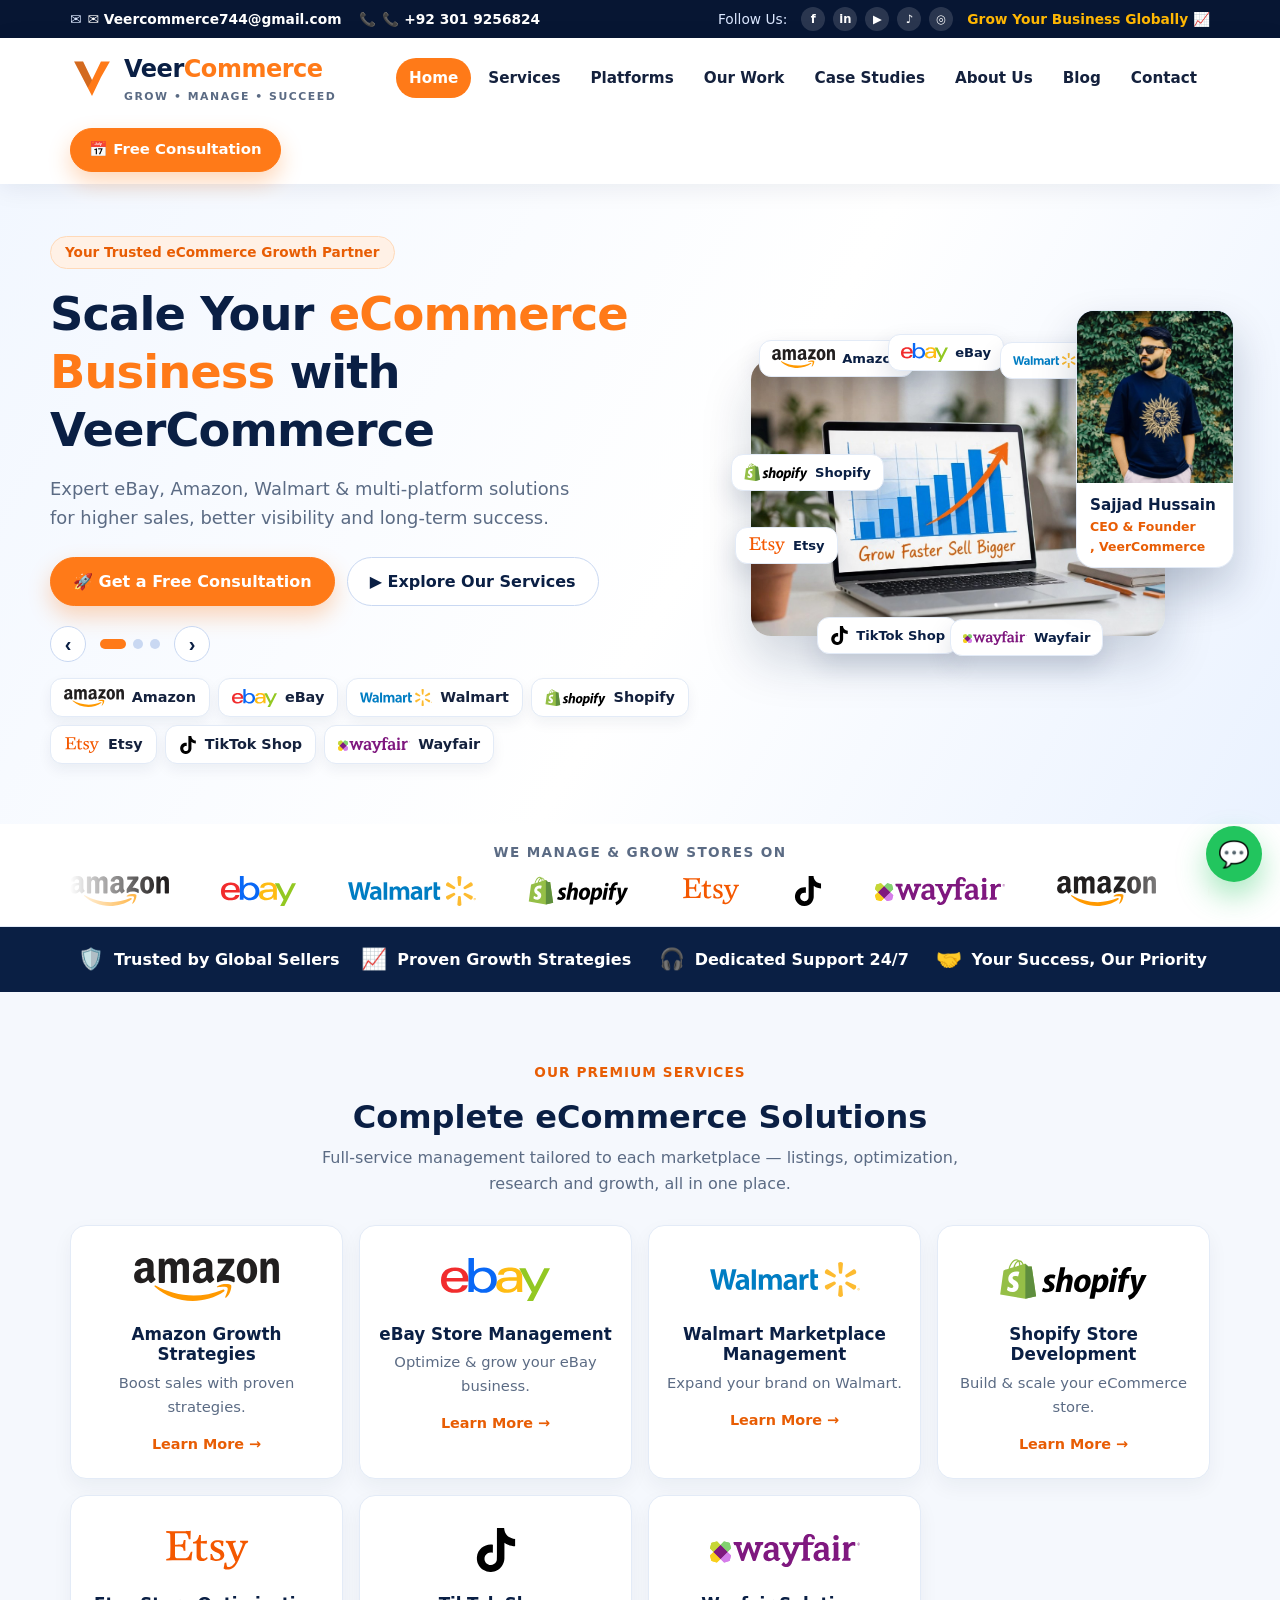
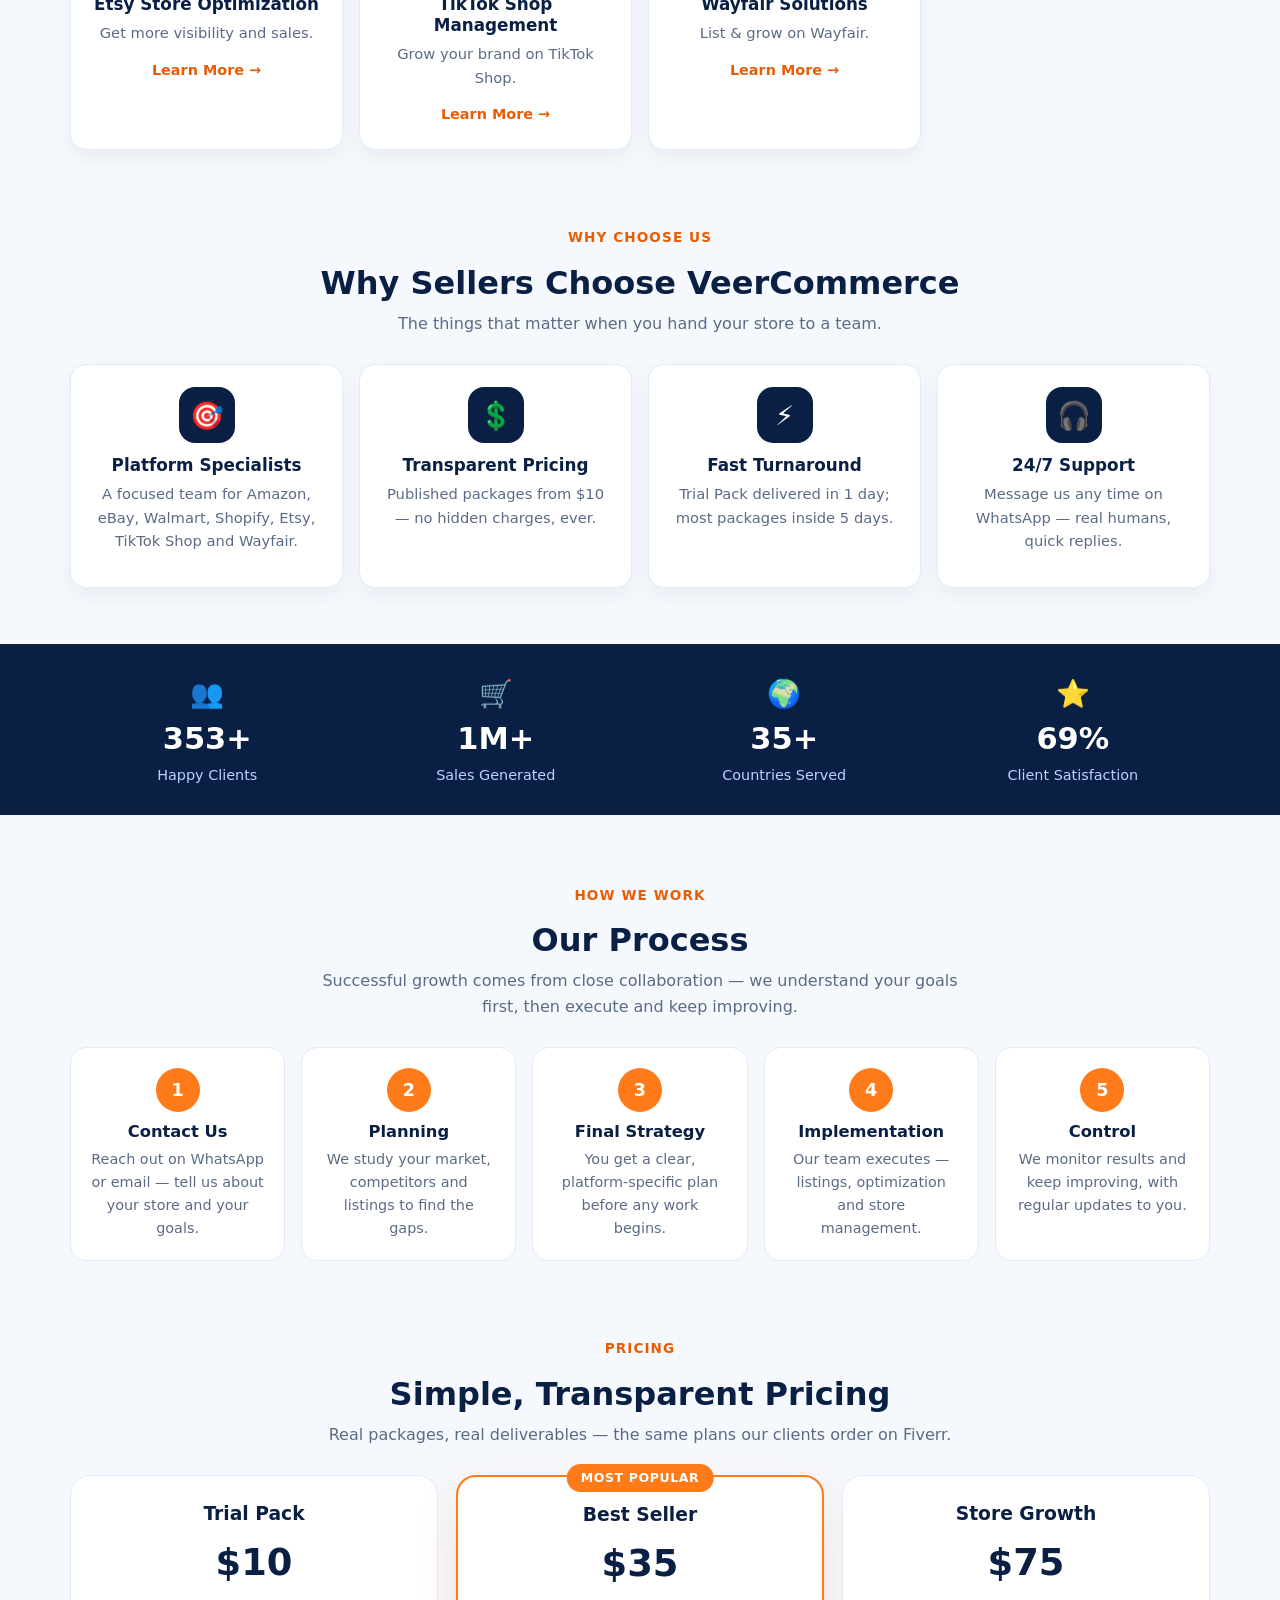
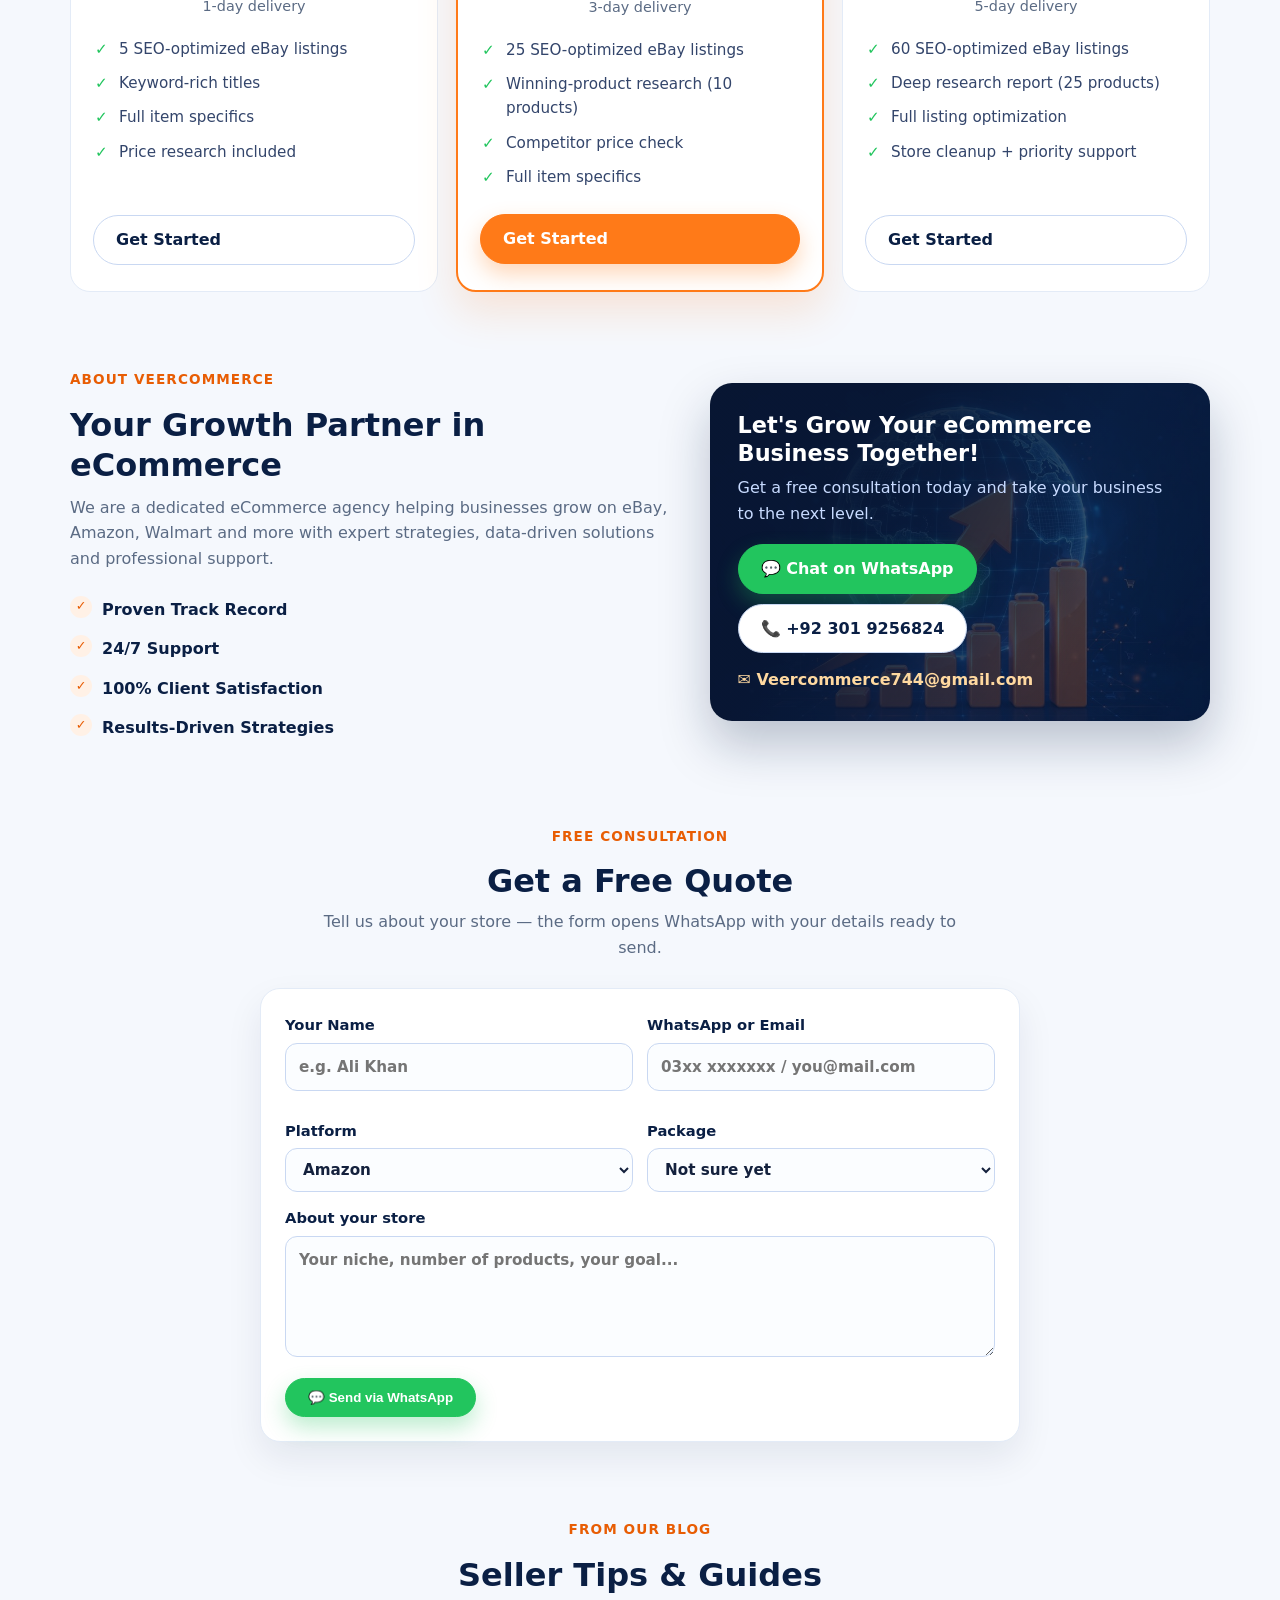
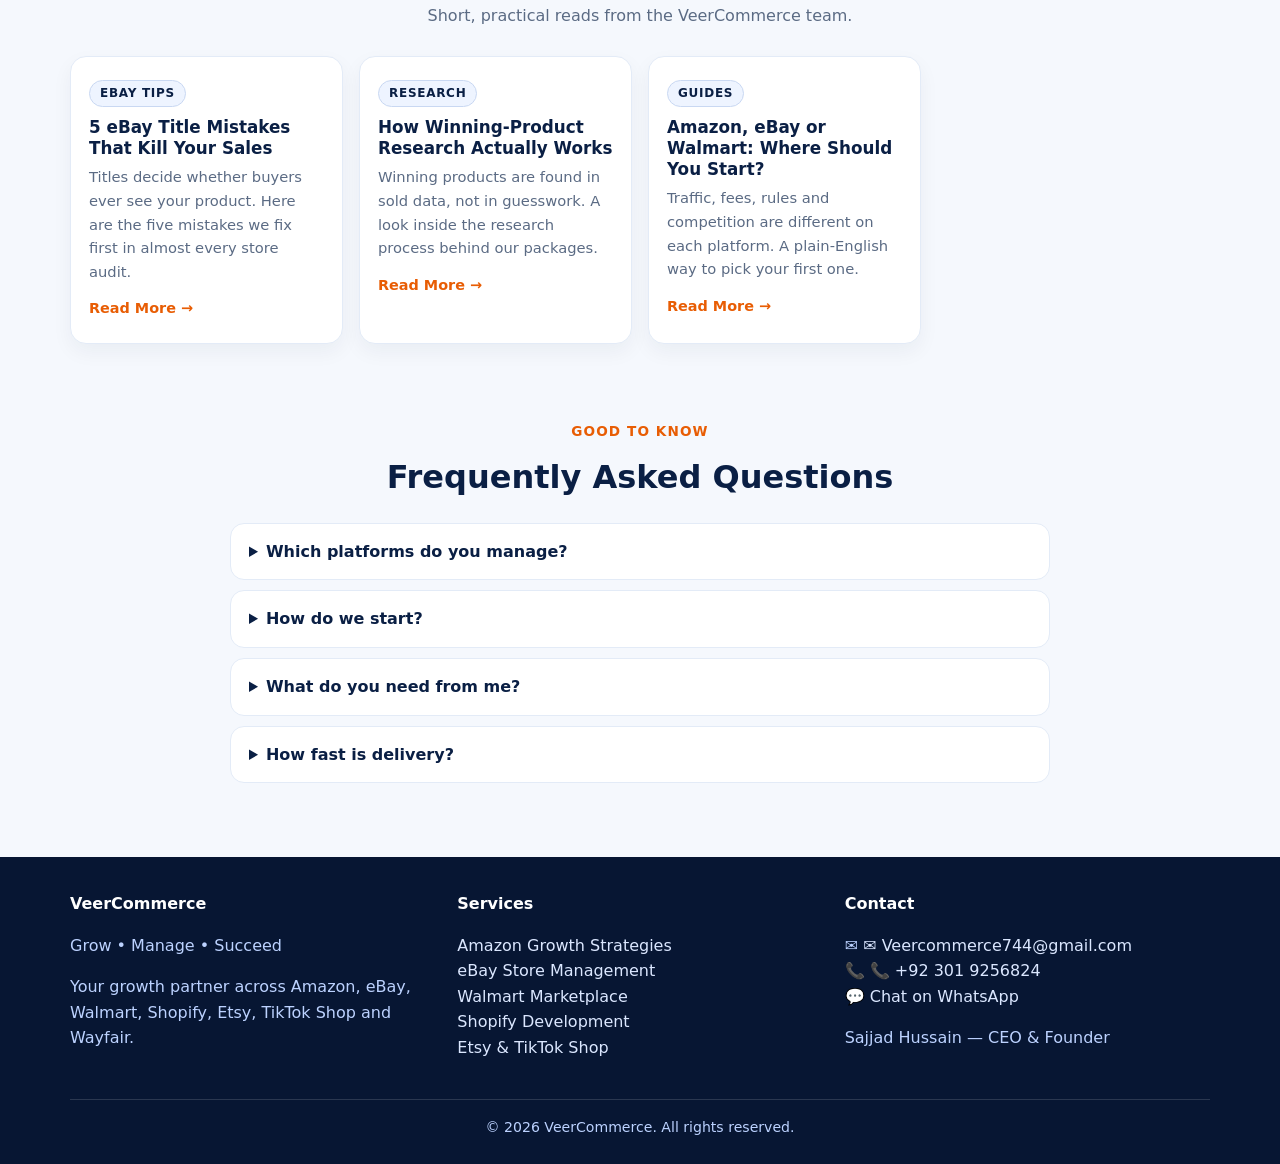
==== commit 23aa22a6: "Add files via upload" ====
--- a/index.html
+++ b/index.html
@@ -6,6 +6,14 @@
 <title>VeerCommerce — eCommerce Growth Agency for Amazon, eBay, Walmart & More</title>
 <meta name="description" content="VeerCommerce helps sellers grow on Amazon, eBay, Walmart, Shopify, Etsy, TikTok Shop and Wayfair: store management, SEO listings, product research and growth strategies. Led by CEO Sajjad Hussain.">
 <link rel="stylesheet" href="style.css">
+<meta property="og:title" content="VeerCommerce — eCommerce Growth Agency">
+<meta property="og:description" content="We manage and grow stores on Amazon, eBay, Walmart, Shopify, Etsy, TikTok Shop and Wayfair. CEO: Sajjad Hussain.">
+<meta property="og:type" content="website">
+<meta property="og:url" content="https://veer-commerce.netlify.app/">
+<meta property="og:image" content="https://veer-commerce.netlify.app/images/hero-laptop.jpg">
+<script type="application/ld+json">
+{"@context":"https://schema.org","@type":"ProfessionalService","name":"VeerCommerce","slogan":"Grow • Manage • Succeed","email":"Veercommerce744@gmail.com","telephone":"+92-301-9256824","url":"https://veer-commerce.netlify.app/","founder":{"@type":"Person","name":"Sajjad Hussain","jobTitle":"CEO & Founder"},"makesOffer":[{"@type":"Offer","name":"Trial Pack","price":"10","priceCurrency":"USD"},{"@type":"Offer","name":"Best Seller","price":"35","priceCurrency":"USD"},{"@type":"Offer","name":"Store Growth","price":"75","priceCurrency":"USD"}]}
+</script>
 <link rel="icon" href="data:image/svg+xml,%3Csvg xmlns='http://www.w3.org/2000/svg' viewBox='0 0 64 64'%3E%3Cpath d='M8 10 L32 56 L44 30 L56 10 L44 10 L32 34 L20 10 Z' fill='%23ff7a18'/%3E%3C/svg%3E">
 </head>
 <body>
@@ -44,9 +52,10 @@
       <a href="#process">Our Work</a>
       <a href="#results">Case Studies</a>
       <a href="#about">About Us</a>
-      <a href="#faq">Blog</a>
+      <a href="#blog">Blog</a>
       <a href="#contact">Contact</a>
     </nav>
+    <button class="menu-btn" data-menu-btn aria-label="Menu">⋮</button>
     <a class="btn btn-sm" data-wa href="#" target="_blank" rel="noopener">📅 Free Consultation</a>
   </div>
 </header>
@@ -68,15 +77,13 @@
       <div class="chips" id="platforms" data-chips></div>
     </div>
     <div class="hero-visual">
-      <div class="dashboard">
-        <h4>Grow Faster, Sell Bigger 📈</h4>
-        <div class="chart" aria-hidden="true"><i style="height:30%"></i><i style="height:42%"></i><i style="height:38%"></i><i style="height:55%"></i><i style="height:63%"></i><i style="height:74%"></i><i style="height:88%"></i><i style="height:100%"></i></div>
-        <span class="chart-note">Sales growth across your marketplaces</span>
-        <div class="chips" data-chips-mini></div>
-      </div>
-      <div class="ceo-card">
-        <div class="ceo-avatar" data-ceo-initials>SH</div>
-        <div>
+      <div class="hero-img-wrap">
+        <img class="hero-img" src="images/hero-laptop.jpg" alt="Sales growth chart on a laptop — Grow Faster, Sell Bigger">
+        <div data-hero-logos></div>
+      </div>
+      <div class="ceo-panel">
+        <div class="ceo-photo" data-ceo-initials>SH</div>
+        <div class="ceo-badge">
           <strong data-ceo-name>Sajjad Hussain</strong>
           <span><span data-ceo-title>CEO &amp; Founder</span>, VeerCommerce</span>
         </div>
@@ -157,6 +164,41 @@
     </div>
   </section>
 
+  <section class="section" id="quote">
+    <div class="container">
+      <p class="kicker">Free Consultation</p>
+      <h2>Get a Free Quote</h2>
+      <p class="sub">Tell us about your store — the form opens WhatsApp with your details ready to send.</p>
+      <form class="quote-form" data-quote-form>
+        <div class="qf-grid">
+          <label>Your Name<input type="text" name="qname" placeholder="e.g. Ali Khan" required></label>
+          <label>WhatsApp or Email<input type="text" name="qcontact" placeholder="03xx xxxxxxx / you@mail.com" required></label>
+          <label>Platform
+            <select name="qplatform">
+              <option>Amazon</option><option>eBay</option><option>Walmart</option><option>Shopify</option><option>Etsy</option><option>TikTok Shop</option><option>Wayfair</option><option>Other</option>
+            </select>
+          </label>
+          <label>Package
+            <select name="qpackage">
+              <option>Not sure yet</option><option>Trial Pack — $10</option><option>Best Seller — $35</option><option>Store Growth — $75</option>
+            </select>
+          </label>
+        </div>
+        <label>About your store<textarea name="qmsg" rows="4" placeholder="Your niche, number of products, your goal..."></textarea></label>
+        <button class="btn btn-wa" type="submit">💬 Send via WhatsApp</button>
+      </form>
+    </div>
+  </section>
+
+  <section class="section" id="blog">
+    <div class="container">
+      <p class="kicker">From Our Blog</p>
+      <h2>Seller Tips &amp; Guides</h2>
+      <p class="sub">Short, practical reads from the VeerCommerce team.</p>
+      <div class="card-grid" data-blog></div>
+    </div>
+  </section>
+
   <section class="section" id="faq">
     <div class="container">
       <p class="kicker">Good to Know</p>
@@ -197,6 +239,15 @@
 <a class="wa-float" data-wa href="#" target="_blank" rel="noopener" aria-label="Chat on WhatsApp">💬</a>
 <button class="to-top" data-top aria-label="Back to top">↑</button>
 
+<div class="reader" data-reader hidden>
+  <div class="reader-card">
+    <button class="reader-close" data-reader-close aria-label="Close">✕</button>
+    <p class="kicker" data-reader-tag style="text-align:left"></p>
+    <h2 data-reader-title style="text-align:left"></h2>
+    <div class="reader-body" data-reader-body></div>
+  </div>
+</div>
+
 <script src="script.js"></script>
 </body>
 </html>
--- a/style.css
+++ b/style.css
@@ -59,24 +59,28 @@
 .hero h1 .accent{color:var(--orange)}
 .hero p{color:var(--muted);font-size:1.12rem;max-width:520px;margin:16px 0 24px}
 .hero-cta{display:flex;gap:12px;flex-wrap:wrap}
-.hero-visual{position:relative}
-.dashboard{background:#fff;border:1px solid var(--border);border-radius:20px;box-shadow:0 24px 50px rgba(10,31,68,.13);padding:20px}
-.dashboard h4{margin:0 0 4px;color:var(--navy);font-size:1rem}
-.dashboard .big-arrow{font-size:2rem}
-.chart{display:flex;align-items:flex-end;gap:8px;height:110px;margin:12px 0 6px}
-.chart i{flex:1;background:linear-gradient(180deg,#3b82f6,#1d4ed8);border-radius:6px 6px 0 0;display:block}
-.chart i:nth-child(odd){background:linear-gradient(180deg,#60a5fa,#2563eb)}
-.chart-note{color:var(--orange-dark);font-weight:700;font-size:.9rem}
-.chips{display:flex;flex-wrap:wrap;gap:8px;margin-top:14px}
+.chips{display:flex;flex-wrap:wrap;gap:8px;margin-top:16px}
 .chip{background:#fff;border:1px solid var(--border);border-radius:12px;padding:7px 13px;font-weight:800;font-size:.9rem;box-shadow:0 6px 14px rgba(10,31,68,.06);display:inline-flex;align-items:center;gap:8px}
 .chip img{height:18px;width:auto;max-width:72px;object-fit:contain}
-.svc-logo{height:54px;display:flex;align-items:center;justify-content:center;margin-bottom:12px;background:#fff;border:1px solid var(--border);border-radius:14px;padding:8px 12px}
-.svc-logo img{max-height:36px;max-width:132px;width:auto;object-fit:contain}
-.ceo-card{position:absolute;right:-6px;bottom:-24px;background:#fff;border:1px solid var(--border);border-radius:16px;box-shadow:0 18px 40px rgba(10,31,68,.16);padding:12px 16px;display:flex;gap:12px;align-items:center}
-.ceo-avatar{width:64px;height:64px;border-radius:50%;background:linear-gradient(135deg,var(--navy),var(--navy-soft));color:#ffd9a0;display:flex;align-items:center;justify-content:center;font-weight:800;font-size:1.05rem;border:2px solid var(--gold);flex:none;overflow:hidden}
-.ceo-avatar img{width:100%;height:100%;object-fit:cover;object-position:center 15%}
-.ceo-card strong{display:block;color:var(--navy)}
-.ceo-card span{display:block;color:var(--muted);font-size:.82rem}
+.hero-visual{position:relative;padding:26px 8px 30px}
+.hero-img-wrap{position:relative;width:88%}
+.hero-img{width:100%;border-radius:20px;box-shadow:0 24px 50px rgba(10,31,68,.18);display:block}
+.float-chip{position:absolute;display:inline-flex;align-items:center;gap:7px;background:#fff;border:1px solid var(--border);border-radius:12px;padding:7px 12px;font-weight:800;font-size:.82rem;color:var(--navy);box-shadow:0 12px 26px rgba(10,31,68,.14);animation:floaty 5.5s ease-in-out infinite;z-index:3;white-space:nowrap}
+.float-chip img{height:19px;width:auto;max-width:64px;object-fit:contain}
+@keyframes floaty{0%,100%{transform:translateY(0) rotate(-1.2deg)}50%{transform:translateY(-9px) rotate(1.2deg)}}
+.fp1{top:-20px;left:2%}
+.fp2{top:-26px;left:33%}
+.fp3{top:-18px;left:60%}
+.fp4{top:34%;left:-20px}
+.fp5{bottom:26%;left:-16px}
+.fp6{bottom:-18px;left:16%}
+.fp7{bottom:-20px;left:48%}
+.ceo-panel{position:absolute;right:-4px;top:-24px;width:158px;background:#fff;border:1px solid var(--border);border-radius:18px;overflow:hidden;box-shadow:0 22px 44px rgba(10,31,68,.22);z-index:4}
+.ceo-photo{height:172px;background:linear-gradient(135deg,var(--navy),var(--navy-soft));color:#ffd9a0;display:flex;align-items:center;justify-content:center;font-weight:800;font-size:1.6rem;overflow:hidden}
+.ceo-photo img{width:100%;height:100%;object-fit:cover;object-position:center 15%}
+.ceo-badge{padding:10px 13px}
+.ceo-badge strong{display:block;color:var(--navy);font-size:.95rem}
+.ceo-badge span{display:block;color:var(--orange-dark);font-size:.78rem;font-weight:700}
 
 /* ---------- Trust bar ---------- */
 .trustbar{background:var(--navy);color:#fff}
@@ -130,13 +134,44 @@
 .about-points{list-style:none;margin:18px 0 0;padding:0}
 .about-points li{padding:7px 0 7px 32px;position:relative;font-weight:600;color:var(--navy)}
 .about-points li::before{content:"✓";position:absolute;left:0;top:6px;width:22px;height:22px;border-radius:50%;background:#fff1e6;color:var(--orange-dark);display:flex;align-items:center;justify-content:center;font-size:.8rem;font-weight:800}
-.cta-card{background:linear-gradient(135deg,var(--navy) 0%,var(--navy-soft) 100%);color:#fff;border-radius:22px;padding:28px;box-shadow:0 24px 50px rgba(10,31,68,.25)}
+.cta-card{background:linear-gradient(120deg,rgba(8,22,51,.95) 30%,rgba(10,31,68,.82) 60%,rgba(10,31,68,.55)),url('images/cta-globe.jpg') center/cover no-repeat;color:#fff;border-radius:22px;padding:28px;box-shadow:0 24px 50px rgba(10,31,68,.25)}
 .cta-card h3{font-size:1.4rem;margin-bottom:8px}
 .cta-card p{color:#c8dbff;margin:0 0 18px}
 .cta-card .row{display:flex;gap:10px;flex-wrap:wrap;align-items:center}
 .cta-card .mail{display:block;margin-top:14px;color:#ffd9a0;font-weight:600}
 
-/* ---------- FAQ ---------- */
+.svc-logo{height:64px;display:flex;align-items:center;justify-content:center;margin-bottom:12px;padding:6px 10px}
+.svc-logo img{max-height:44px;max-width:150px;width:auto;object-fit:contain}
+
+/* ---------- Menu button (3 dots) ---------- */
+.menu-btn{display:none;margin-left:auto;width:42px;height:42px;border-radius:12px;border:1px solid var(--border);background:#fff;color:var(--navy);font-size:1.5rem;font-weight:800;cursor:pointer;line-height:1}
+
+/* ---------- Quote form ---------- */
+.quote-form{max-width:760px;margin:0 auto;background:#fff;border:1px solid var(--border);border-radius:20px;padding:24px;box-shadow:0 16px 36px rgba(10,31,68,.08)}
+.qf-grid{display:grid;grid-template-columns:1fr 1fr;gap:14px}
+.quote-form label{display:block;font-weight:700;color:var(--navy);font-size:.92rem;margin-bottom:14px}
+.quote-form input,.quote-form select,.quote-form textarea{width:100%;margin-top:6px;padding:11px 13px;border:1px solid #c9d8f2;border-radius:12px;font:inherit;font-size:.95rem;color:var(--ink);background:#fbfdff}
+.quote-form input:focus,.quote-form select:focus,.quote-form textarea:focus{outline:2px solid var(--orange);border-color:var(--orange)}
+
+/* ---------- Blog ---------- */
+.blog-card{text-align:left}
+.blog-tag{display:inline-block;background:#eef4ff;color:var(--navy);border:1px solid #c9d8f2;font-size:.75rem;font-weight:800;letter-spacing:.06em;text-transform:uppercase;padding:3px 10px;border-radius:999px;margin-bottom:10px}
+.blog-card a{color:var(--orange-dark);font-weight:700;font-size:.9rem}
+.reader{position:fixed;inset:0;z-index:60;background:rgba(7,22,51,.66);display:flex;align-items:flex-start;justify-content:center;overflow:auto;padding:26px 14px}
+.reader[hidden]{display:none}
+.reader-card{background:#fff;border-radius:20px;max-width:720px;width:100%;padding:30px 30px 34px;position:relative;box-shadow:0 30px 60px rgba(0,0,0,.3)}
+.reader-card h2{color:var(--navy);font-size:1.6rem;margin:4px 0 14px}
+.reader-body p{color:#33456b;margin:0 0 12px}
+.reader-close{position:absolute;top:14px;right:14px;width:38px;height:38px;border-radius:50%;border:1px solid var(--border);background:#fff;font-size:1rem;cursor:pointer}
+
+/* ---------- 3D effects ---------- */
+.tilt{transform-style:preserve-3d;will-change:transform}
+.tilt-wrap{perspective:900px}
+.hero-img-wrap{perspective:1100px}
+.hero-img{transition:transform .35s ease}
+.ceo-panel{animation:ceoFloat 7s ease-in-out infinite}
+@keyframes ceoFloat{0%,100%{transform:translateY(0) rotate(-.6deg)}50%{transform:translateY(-8px) rotate(.6deg)}}
+.float-chip{transform-style:preserve-3d}
 .faq{max-width:820px;margin:0 auto}
 .faq details{background:#fff;border:1px solid var(--border);border-radius:14px;padding:15px 18px;margin-bottom:10px}
 .faq summary{font-weight:700;color:var(--navy);cursor:pointer}
@@ -178,7 +213,17 @@
   .hero-inner{grid-template-columns:1fr;padding:36px 0 48px}
   .hero h1{font-size:2.1rem}
   .about-grid{grid-template-columns:1fr}
-  .ceo-card{position:static;margin-top:14px}
-  .main-nav{margin-left:0}
+  .menu-btn{display:block}
+  .main-nav{display:none;position:absolute;top:100%;left:0;right:0;background:#fff;flex-direction:column;padding:12px 16px 16px;box-shadow:0 24px 40px rgba(10,31,68,.16);border-top:1px solid var(--border);z-index:35}
+  .main-nav.open{display:flex}
+  .main-nav a{padding:11px 10px}
+  .site-header .btn-sm{display:none}
+  .hero-visual{padding-top:34px}
+  .hero-img-wrap{width:100%}
+  .ceo-panel{position:relative;top:0;right:0;width:100%;margin-top:26px;display:flex;align-items:stretch}
+  .ceo-photo{height:auto;min-height:120px;width:38%;flex:none}
+  .ceo-badge{align-self:center}
+  .fp4,.fp5{left:-4px}
+  .qf-grid{grid-template-columns:1fr}
   .topbar .tb-right{margin-left:0}
 }
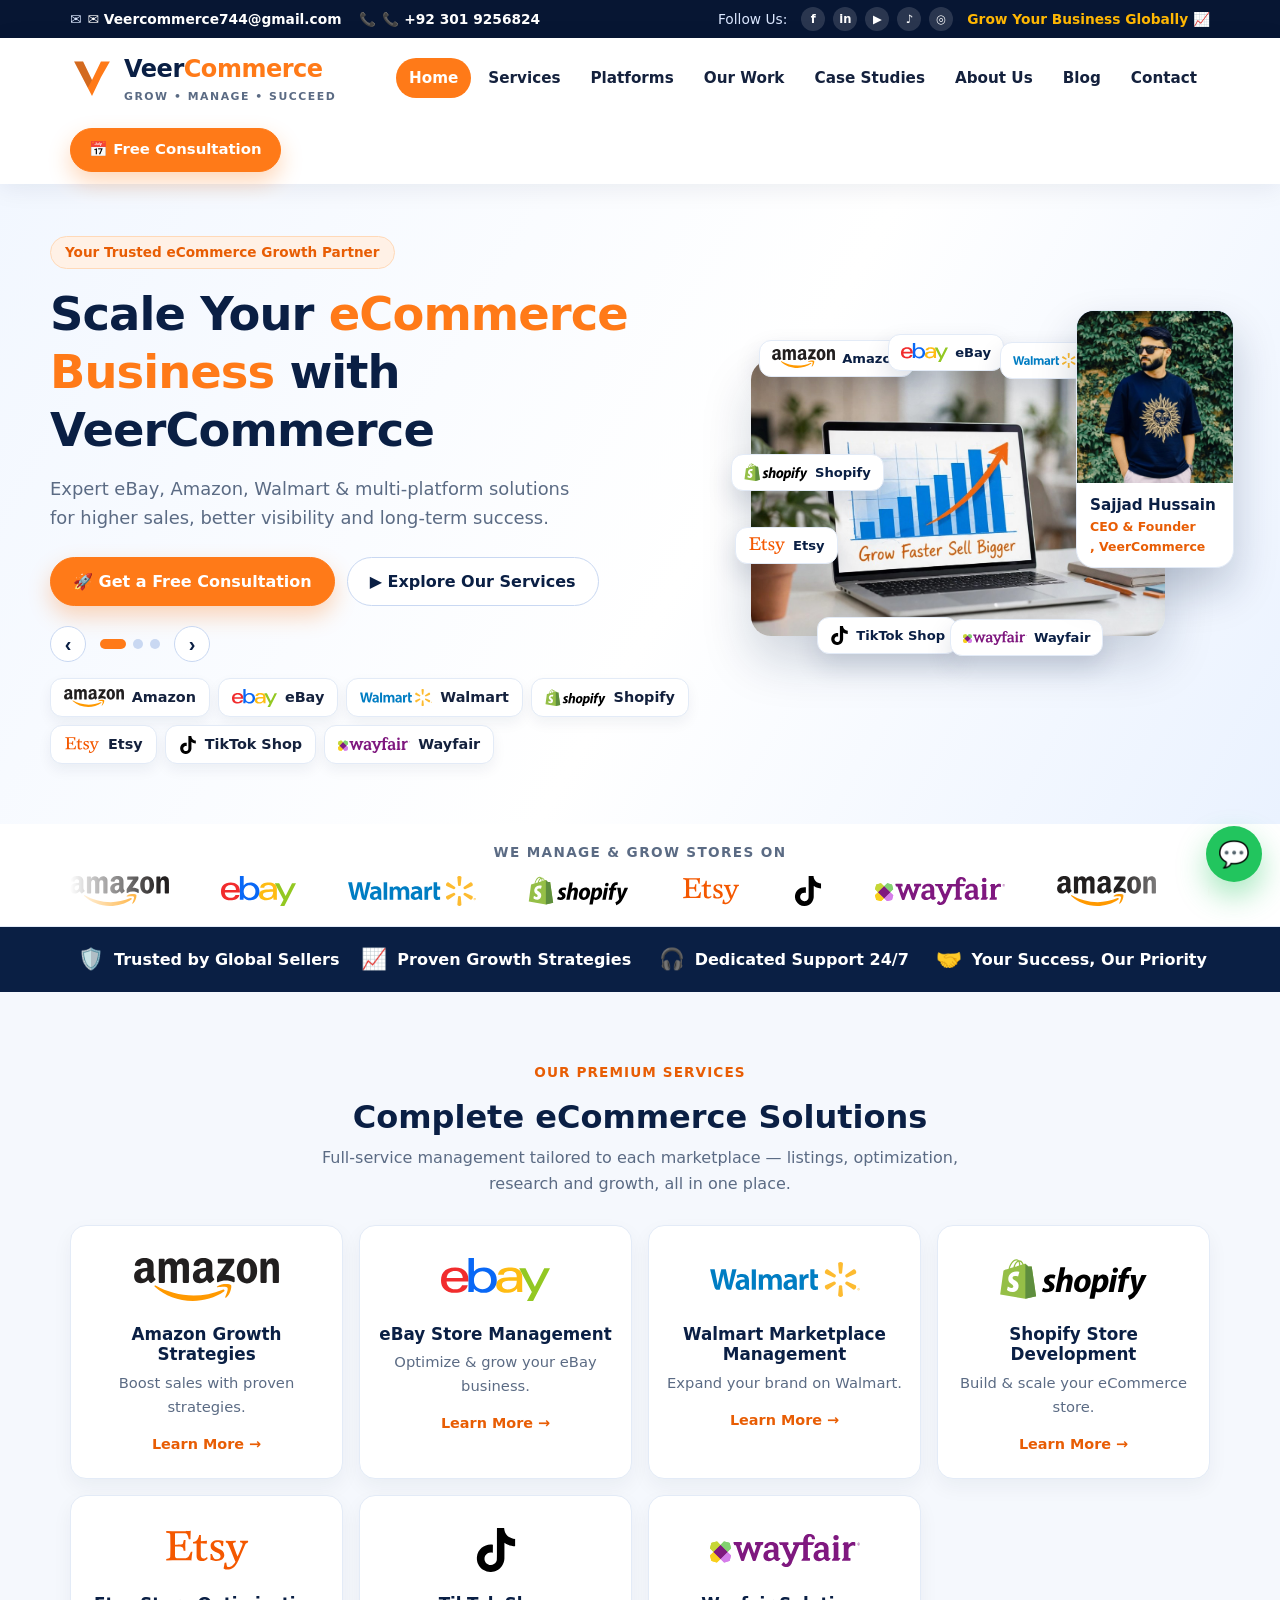
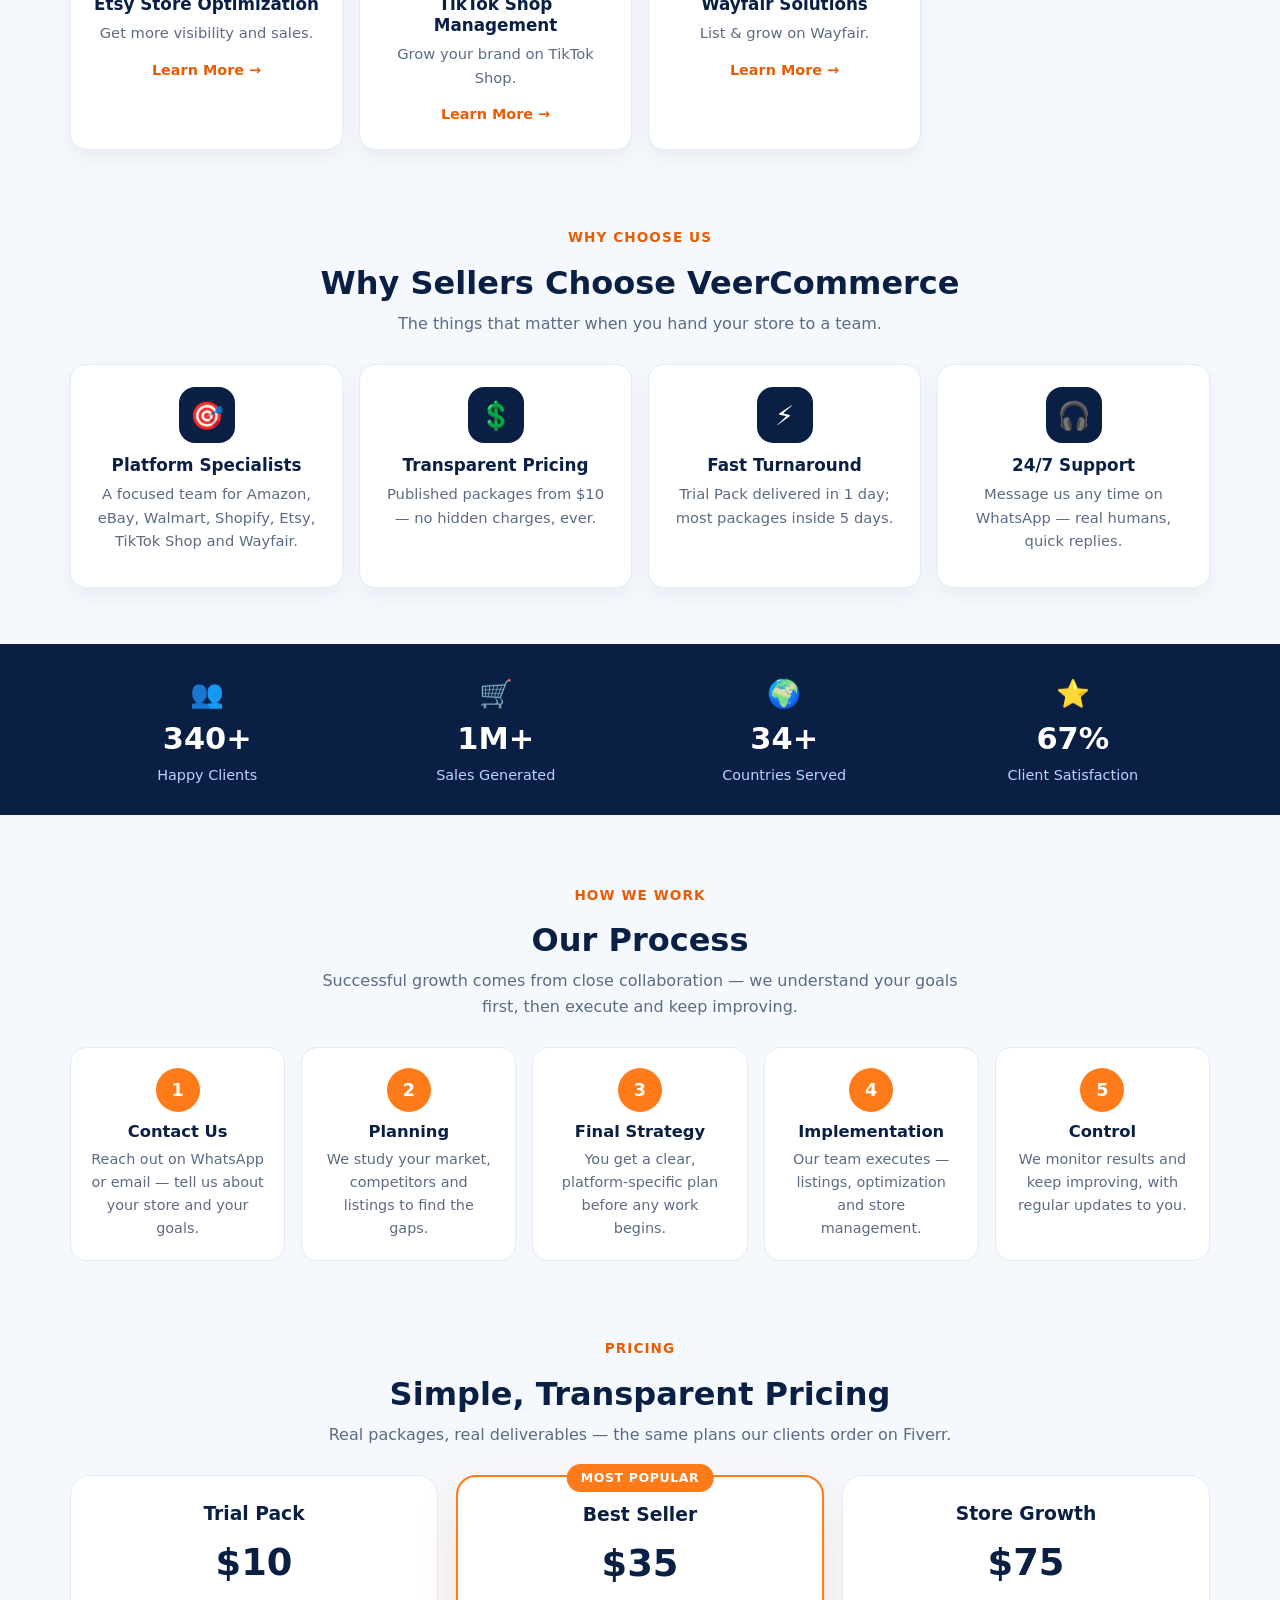
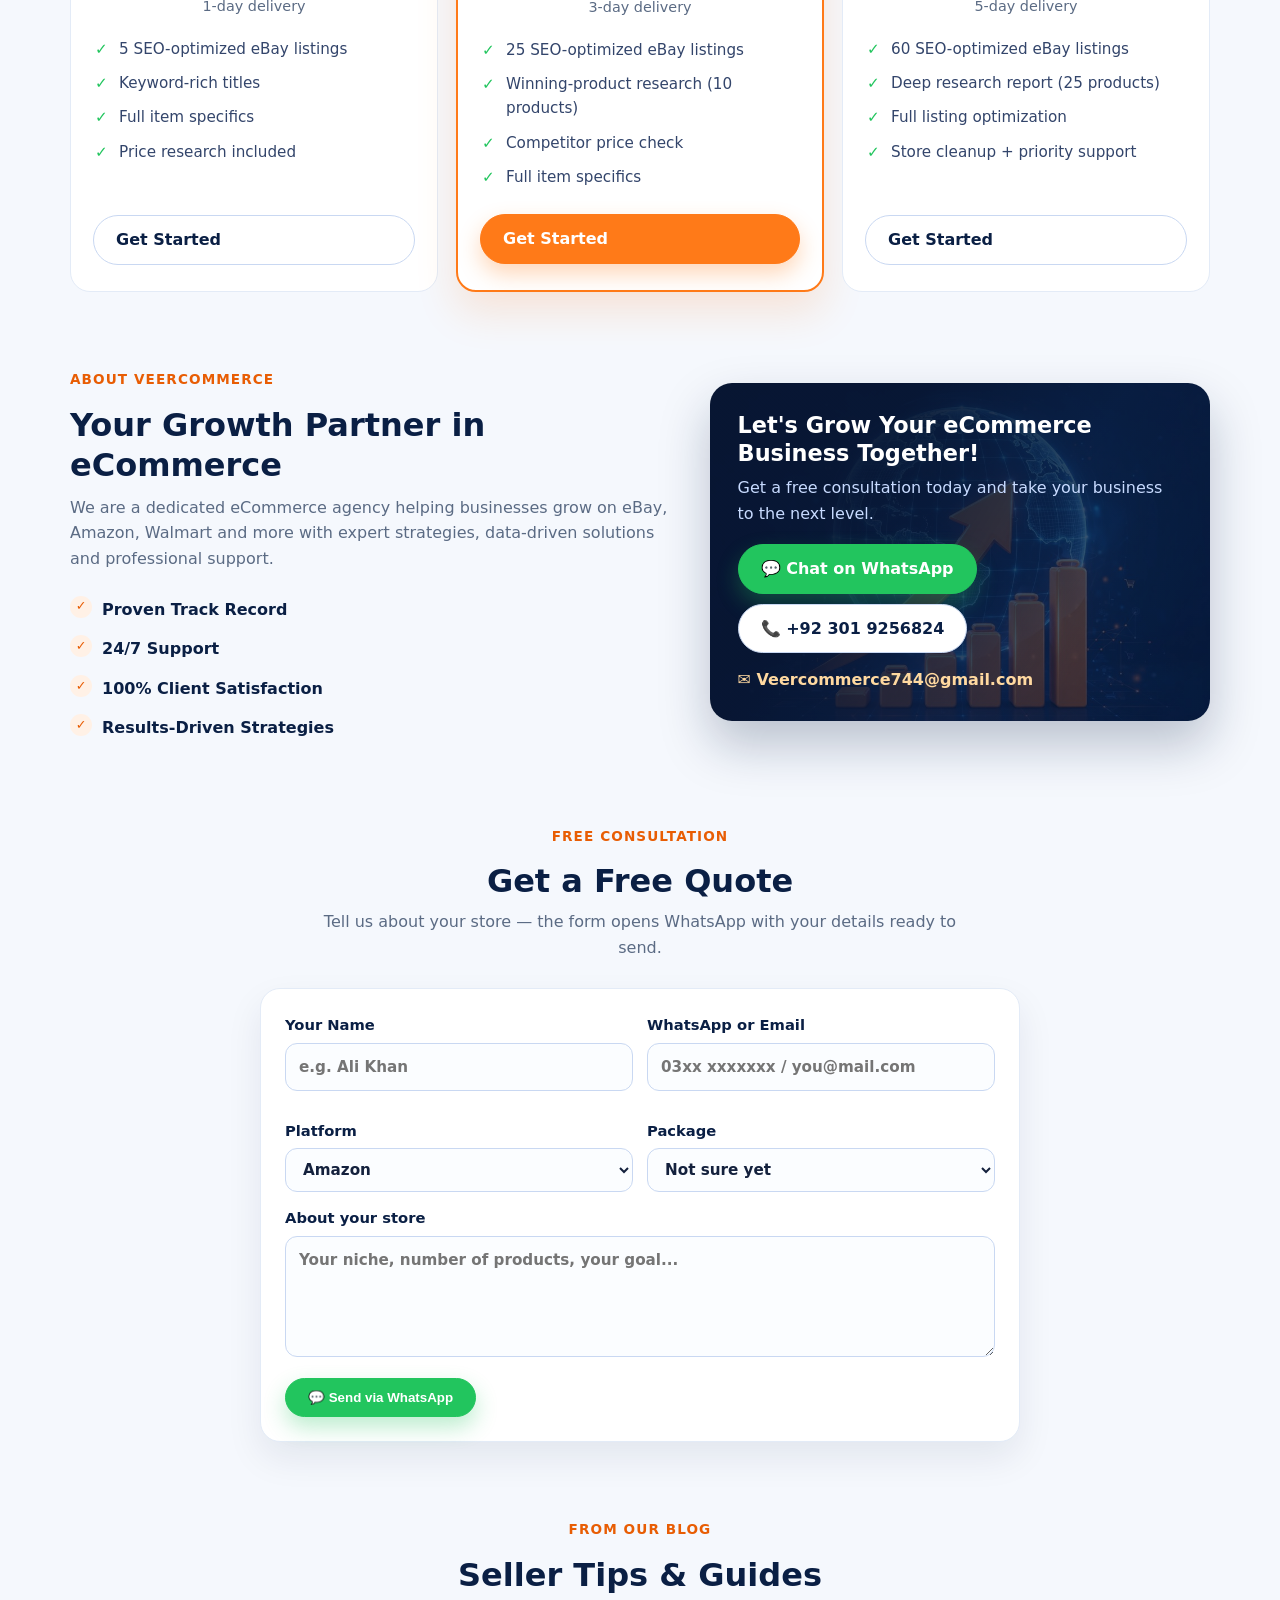
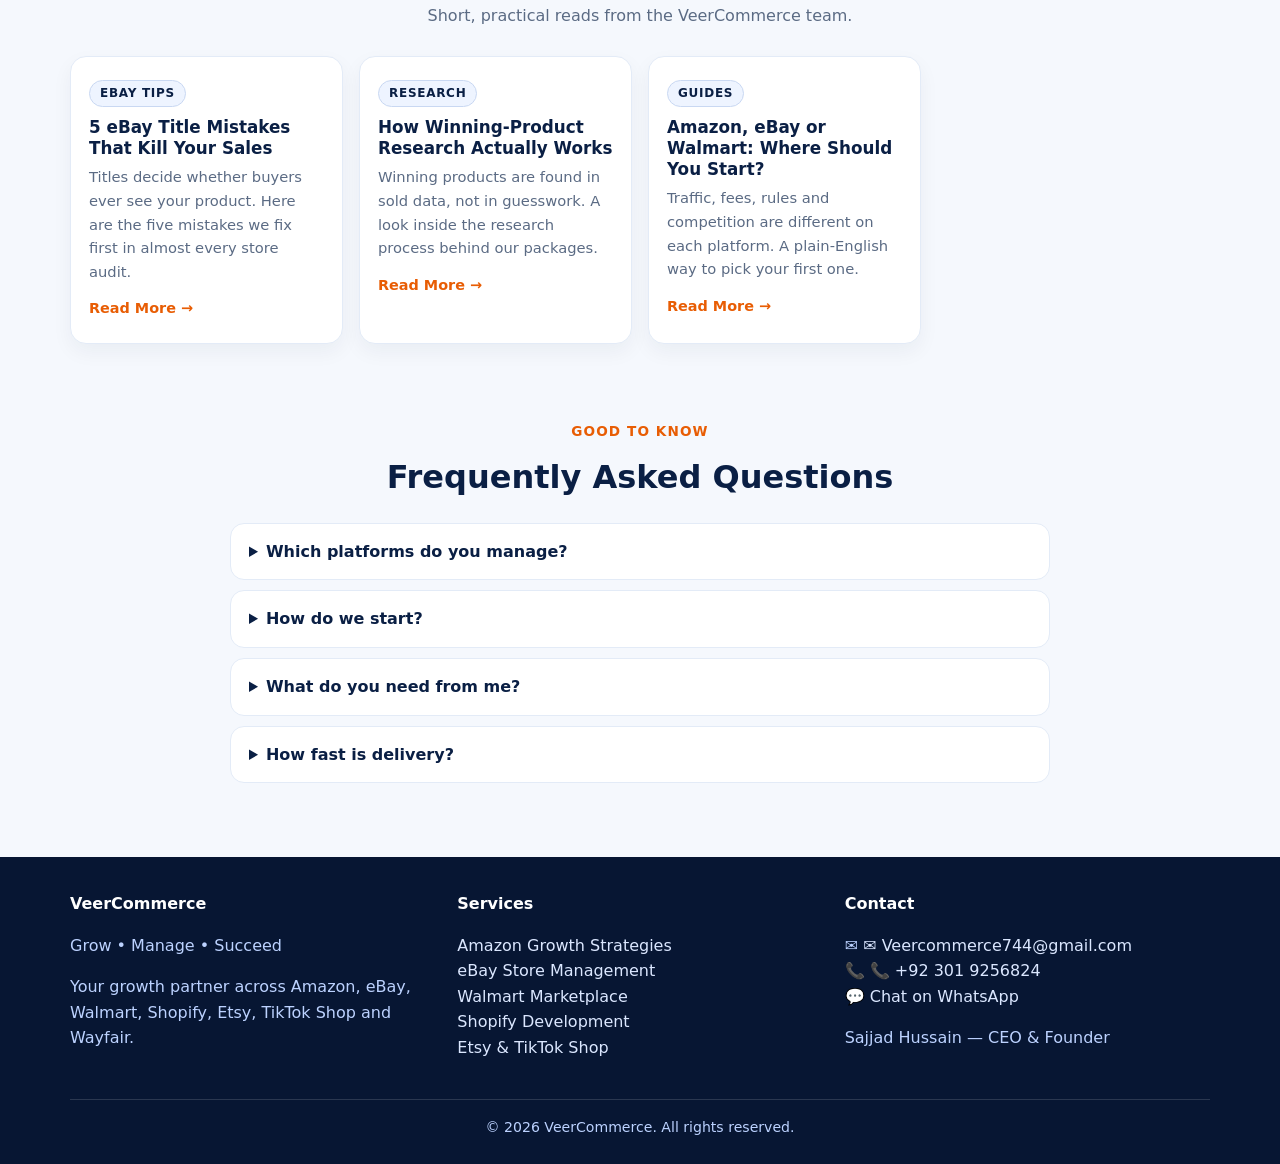
==== commit 3a1efcef: "Add files via upload" ====
--- a/index.html
+++ b/index.html
@@ -9,10 +9,10 @@
 <meta property="og:title" content="VeerCommerce — eCommerce Growth Agency">
 <meta property="og:description" content="We manage and grow stores on Amazon, eBay, Walmart, Shopify, Etsy, TikTok Shop and Wayfair. CEO: Sajjad Hussain.">
 <meta property="og:type" content="website">
-<meta property="og:url" content="https://veer-commerce.netlify.app/">
-<meta property="og:image" content="https://veer-commerce.netlify.app/images/hero-laptop.jpg">
+<meta property="og:url" content="https://veercommerce.com/">
+<meta property="og:image" content="https://veercommerce.com/images/hero-laptop.jpg">
 <script type="application/ld+json">
-{"@context":"https://schema.org","@type":"ProfessionalService","name":"VeerCommerce","slogan":"Grow • Manage • Succeed","email":"Veercommerce744@gmail.com","telephone":"+92-301-9256824","url":"https://veer-commerce.netlify.app/","founder":{"@type":"Person","name":"Sajjad Hussain","jobTitle":"CEO & Founder"},"makesOffer":[{"@type":"Offer","name":"Trial Pack","price":"10","priceCurrency":"USD"},{"@type":"Offer","name":"Best Seller","price":"35","priceCurrency":"USD"},{"@type":"Offer","name":"Store Growth","price":"75","priceCurrency":"USD"}]}
+{"@context":"https://schema.org","@type":"ProfessionalService","name":"VeerCommerce","slogan":"Grow • Manage • Succeed","email":"Veercommerce744@gmail.com","telephone":"+92-301-9256824","url":"https://veercommerce.com/","founder":{"@type":"Person","name":"Sajjad Hussain","jobTitle":"CEO & Founder"},"makesOffer":[{"@type":"Offer","name":"Trial Pack","price":"10","priceCurrency":"USD"},{"@type":"Offer","name":"Best Seller","price":"35","priceCurrency":"USD"},{"@type":"Offer","name":"Store Growth","price":"75","priceCurrency":"USD"}]}
 </script>
 <link rel="icon" href="data:image/svg+xml,%3Csvg xmlns='http://www.w3.org/2000/svg' viewBox='0 0 64 64'%3E%3Cpath d='M8 10 L32 56 L44 30 L56 10 L44 10 L32 34 L20 10 Z' fill='%23ff7a18'/%3E%3C/svg%3E">
 </head>
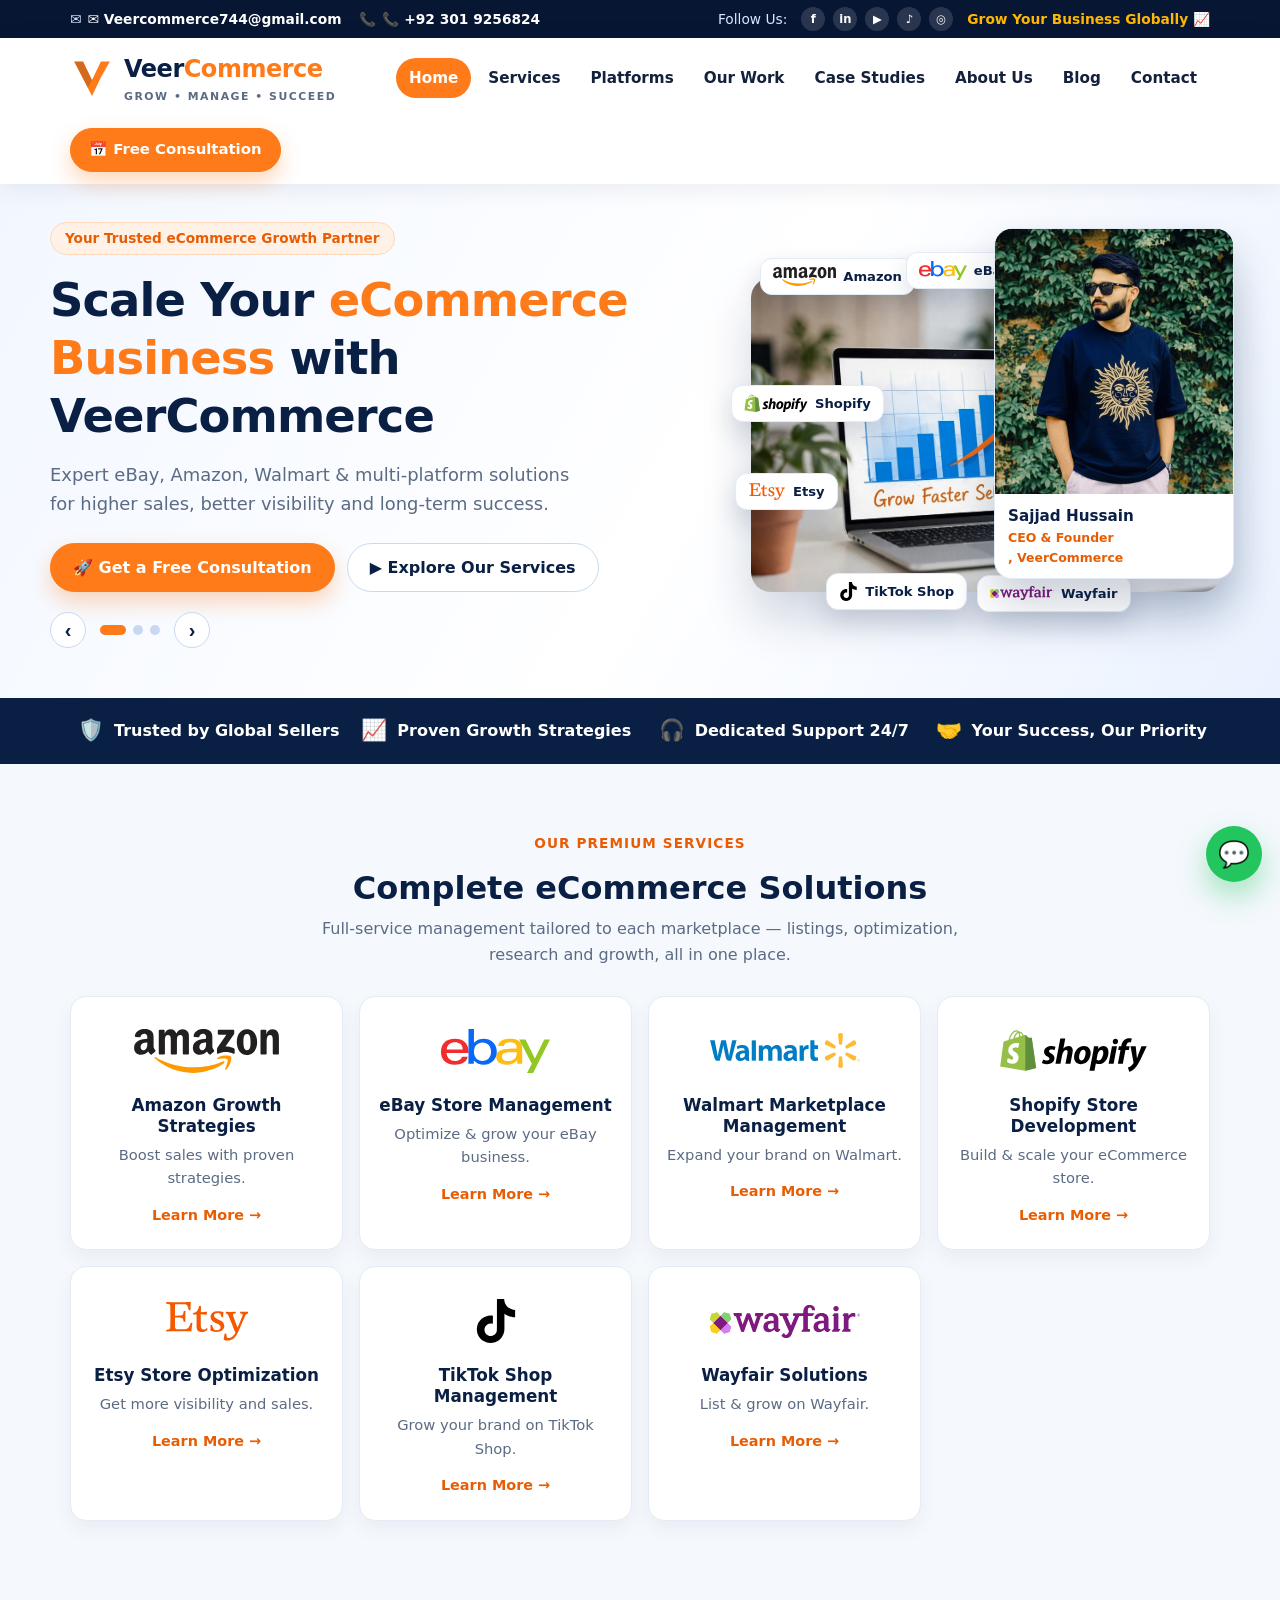
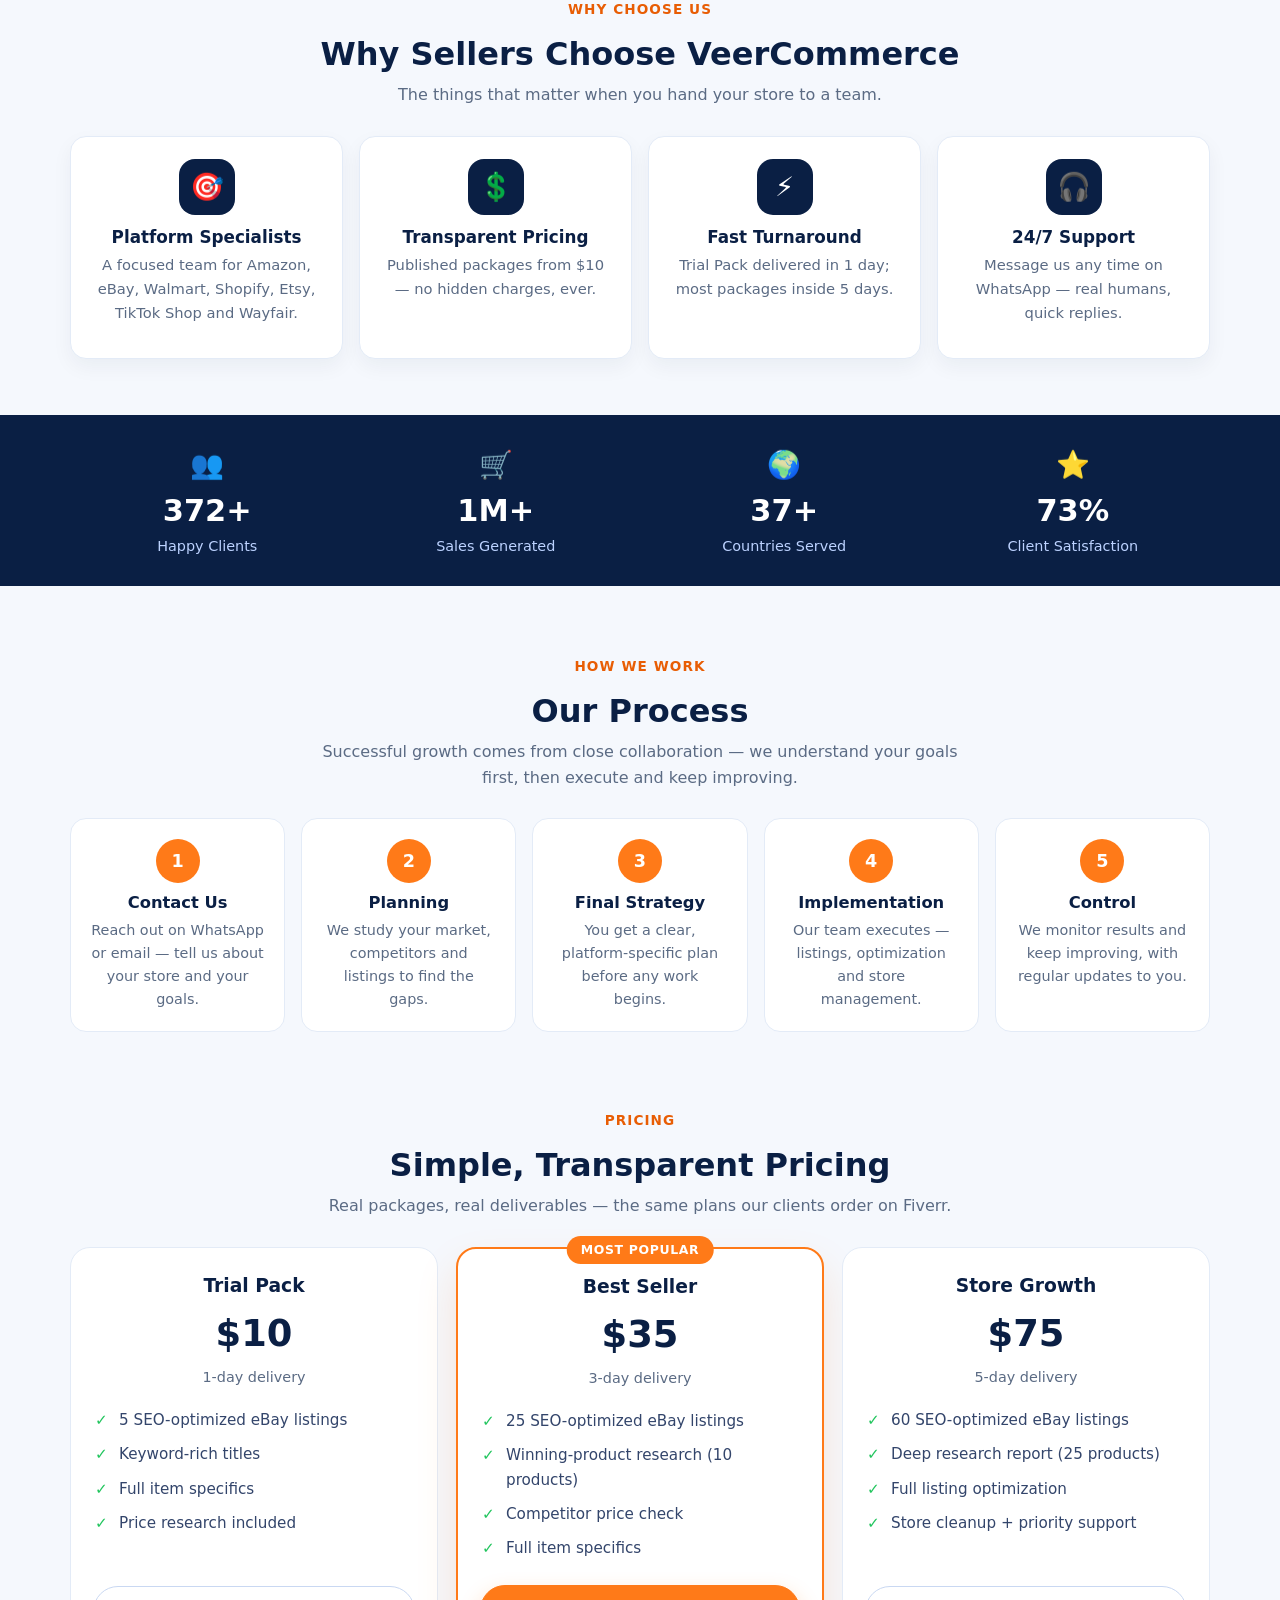
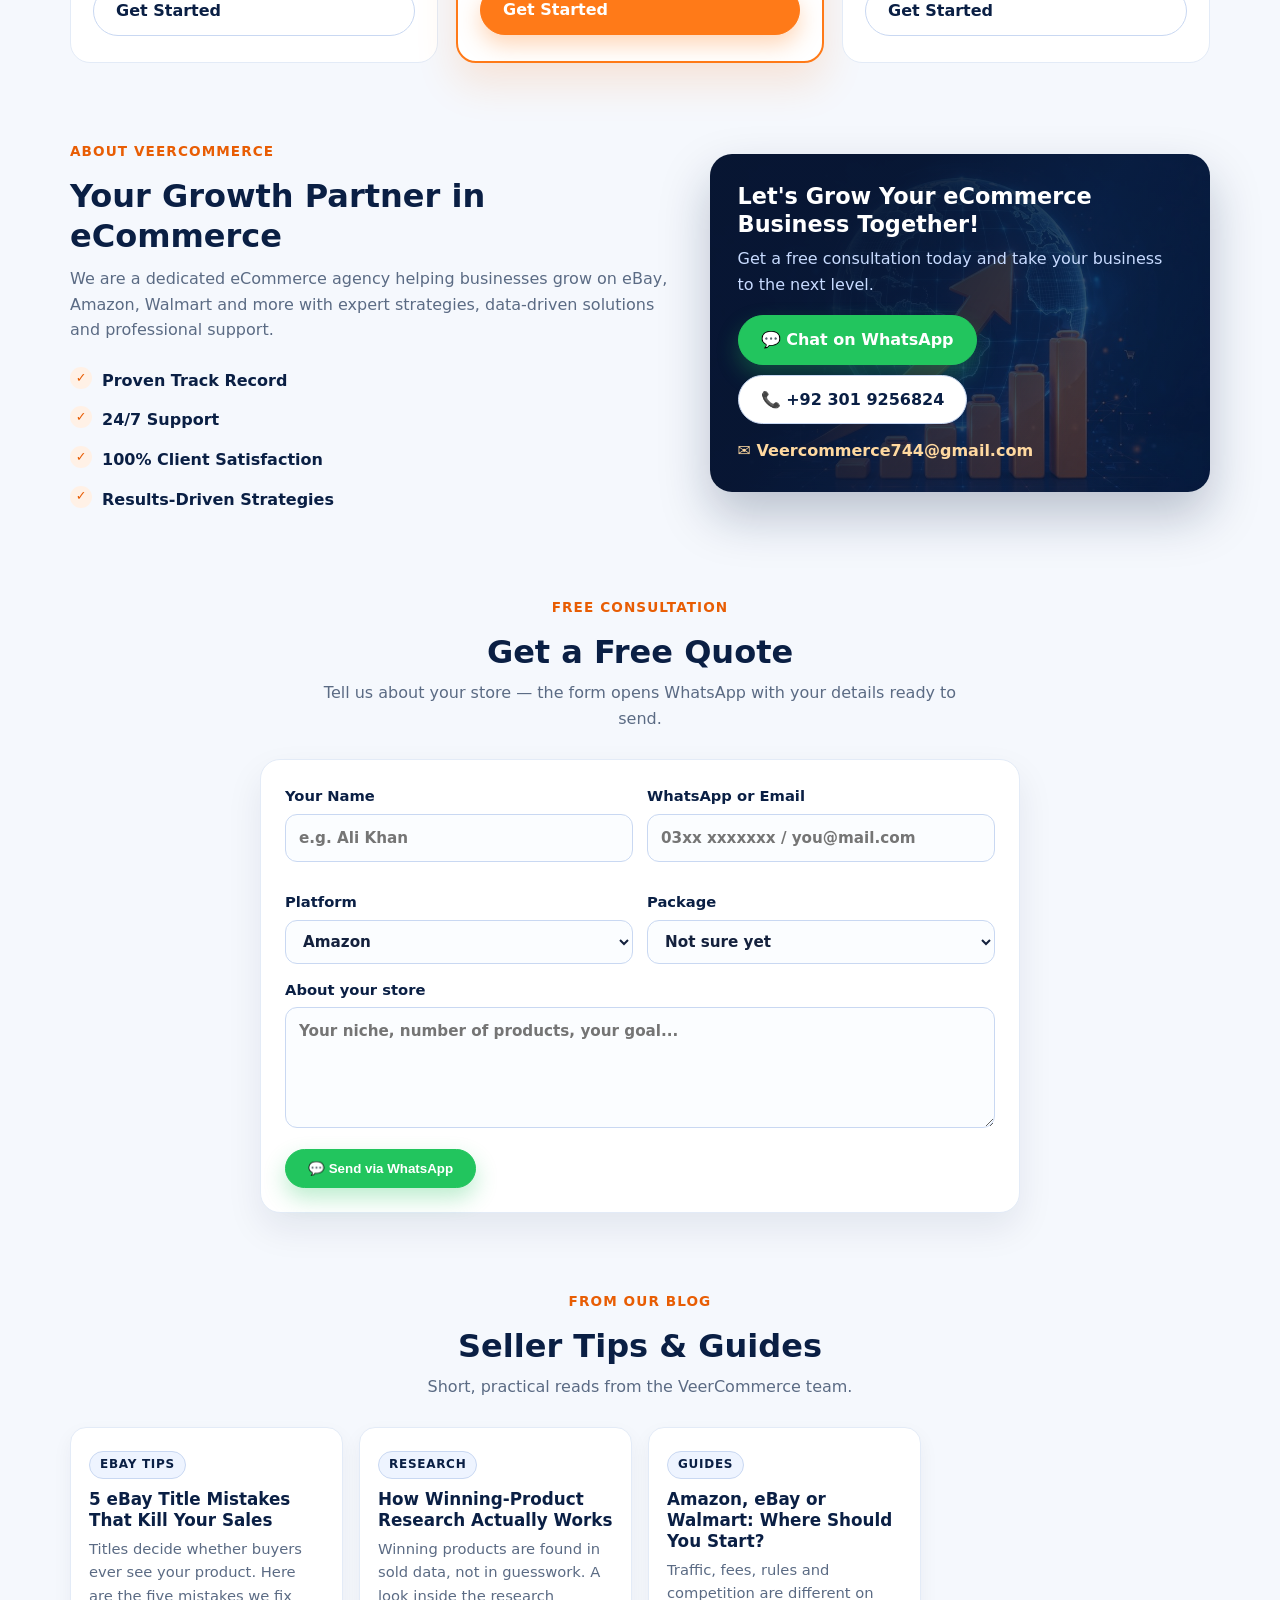
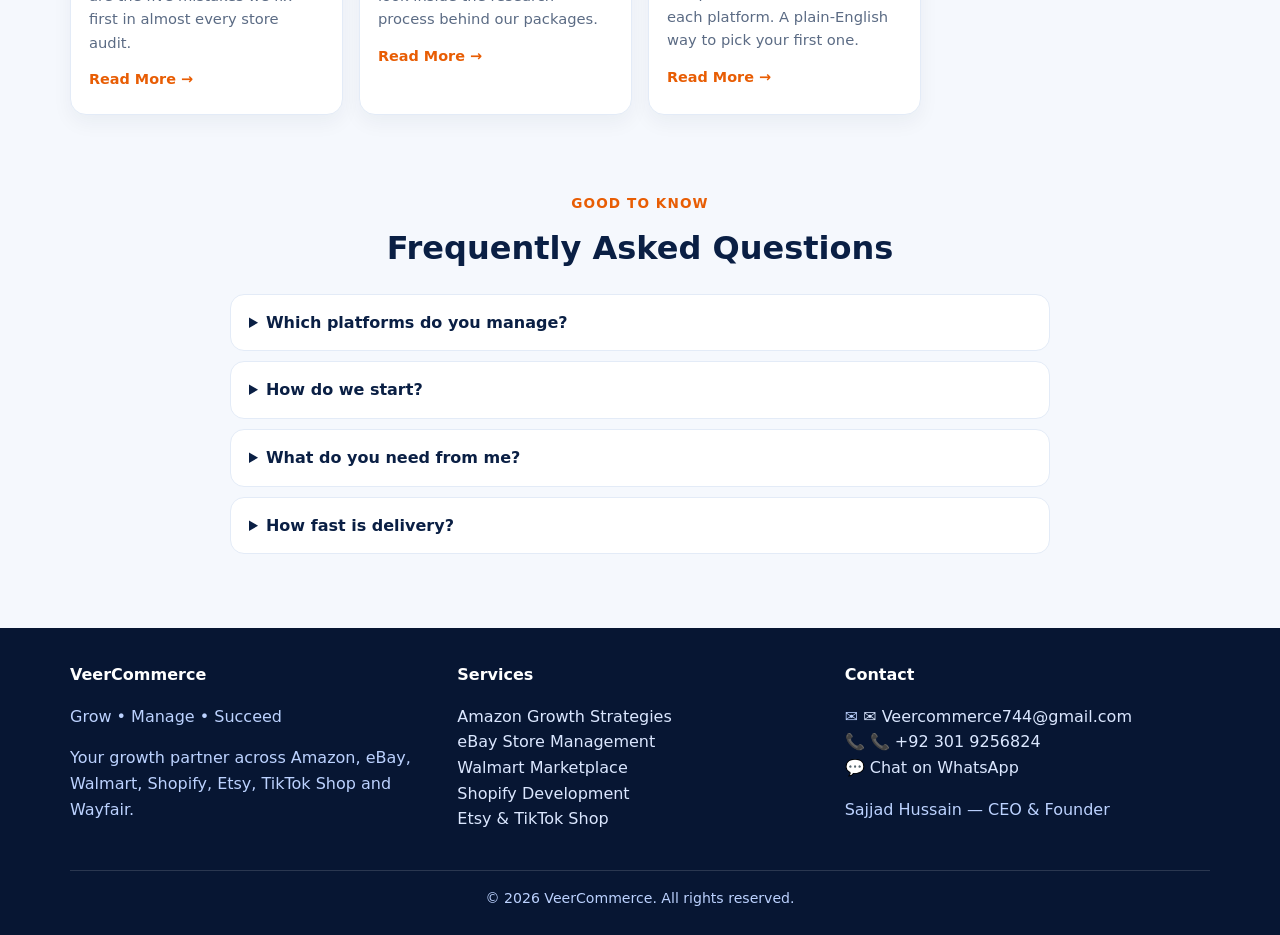
==== commit 453b83e7: "Add files via upload" ====
--- a/index.html
+++ b/index.html
@@ -74,7 +74,6 @@
         <div class="slider-dots" data-slide-dots></div>
         <button type="button" data-slide-next aria-label="Next slide">›</button>
       </div>
-      <div class="chips" id="platforms" data-chips></div>
     </div>
     <div class="hero-visual">
       <div class="hero-img-wrap">
@@ -91,13 +90,6 @@
     </div>
   </div>
 </section>
-
-<div class="logo-marquee">
-  <div class="container">
-    <p class="mq-title">We Manage &amp; Grow Stores On</p>
-    <div class="mq-track"><div class="mq-row" data-marquee></div></div>
-  </div>
-</div>
 
 <div class="trustbar">
   <div class="container" data-trustbar></div>
--- a/style.css
+++ b/style.css
@@ -16,7 +16,7 @@
 }
 *{box-sizing:border-box}
 html{scroll-behavior:smooth}
-body{margin:0;font-family:system-ui,-apple-system,"Segoe UI",Roboto,Helvetica,Arial,sans-serif;background:var(--bg);color:var(--ink);line-height:1.6}
+body{margin:0;font-family:system-ui,-apple-system,"Segoe UI",Roboto,Helvetica,Arial,sans-serif;background:var(--bg);color:var(--ink);line-height:1.6;overflow-x:clip}
 .container{max-width:1180px;margin:0 auto;padding:0 20px}
 a{text-decoration:none;color:inherit}
 img{max-width:100%}
@@ -53,7 +53,7 @@
 
 /* ---------- Hero ---------- */
 .hero{background:linear-gradient(120deg,#f2f7ff 0%,#ffffff 55%,#eaf2ff 100%);overflow:hidden}
-.hero-inner{display:grid;grid-template-columns:1.15fr .85fr;gap:34px;align-items:center;padding:52px 0 60px}
+.hero-inner{display:grid;grid-template-columns:1.15fr .85fr;gap:34px;align-items:center;padding:38px 0 46px}
 .hero-badge{display:inline-block;background:#fff1e6;color:var(--orange-dark);border:1px solid #ffd9b8;border-radius:999px;padding:5px 14px;font-size:.85rem;font-weight:700;margin-bottom:16px}
 .hero h1{font-size:2.9rem;font-weight:800;color:var(--navy);letter-spacing:-.02em}
 .hero h1 .accent{color:var(--orange)}
@@ -63,7 +63,7 @@
 .chip{background:#fff;border:1px solid var(--border);border-radius:12px;padding:7px 13px;font-weight:800;font-size:.9rem;box-shadow:0 6px 14px rgba(10,31,68,.06);display:inline-flex;align-items:center;gap:8px}
 .chip img{height:18px;width:auto;max-width:72px;object-fit:contain}
 .hero-visual{position:relative;padding:26px 8px 30px}
-.hero-img-wrap{position:relative;width:88%}
+.hero-img-wrap{position:relative;width:100%}
 .hero-img{width:100%;border-radius:20px;box-shadow:0 24px 50px rgba(10,31,68,.18);display:block}
 .float-chip{position:absolute;display:inline-flex;align-items:center;gap:7px;background:#fff;border:1px solid var(--border);border-radius:12px;padding:7px 12px;font-weight:800;font-size:.82rem;color:var(--navy);box-shadow:0 12px 26px rgba(10,31,68,.14);animation:floaty 5.5s ease-in-out infinite;z-index:3;white-space:nowrap}
 .float-chip img{height:19px;width:auto;max-width:64px;object-fit:contain}
@@ -75,8 +75,8 @@
 .fp5{bottom:26%;left:-16px}
 .fp6{bottom:-18px;left:16%}
 .fp7{bottom:-20px;left:48%}
-.ceo-panel{position:absolute;right:-4px;top:-24px;width:158px;background:#fff;border:1px solid var(--border);border-radius:18px;overflow:hidden;box-shadow:0 22px 44px rgba(10,31,68,.22);z-index:4}
-.ceo-photo{height:172px;background:linear-gradient(135deg,var(--navy),var(--navy-soft));color:#ffd9a0;display:flex;align-items:center;justify-content:center;font-weight:800;font-size:1.6rem;overflow:hidden}
+.ceo-panel{position:absolute;right:-4px;top:-24px;width:240px;background:#fff;border:1px solid var(--border);border-radius:18px;overflow:hidden;box-shadow:0 22px 44px rgba(10,31,68,.22);z-index:4}
+.ceo-photo{height:265px;background:linear-gradient(135deg,var(--navy),var(--navy-soft));color:#ffd9a0;display:flex;align-items:center;justify-content:center;font-weight:800;font-size:1.6rem;overflow:hidden}
 .ceo-photo img{width:100%;height:100%;object-fit:cover;object-position:center 15%}
 .ceo-badge{padding:10px 13px}
 .ceo-badge strong{display:block;color:var(--navy);font-size:.95rem}
@@ -210,7 +210,7 @@
 @keyframes mqScroll{to{transform:translateX(-50%)}}
 
 @media (max-width:860px){
-  .hero-inner{grid-template-columns:1fr;padding:36px 0 48px}
+  .hero-inner{grid-template-columns:1fr;padding:26px 0 34px}
   .hero h1{font-size:2.1rem}
   .about-grid{grid-template-columns:1fr}
   .menu-btn{display:block}
@@ -218,12 +218,17 @@
   .main-nav.open{display:flex}
   .main-nav a{padding:11px 10px}
   .site-header .btn-sm{display:none}
-  .hero-visual{padding-top:34px}
+  .hero-visual{padding:24px 2px 10px}
   .hero-img-wrap{width:100%}
-  .ceo-panel{position:relative;top:0;right:0;width:100%;margin-top:26px;display:flex;align-items:stretch}
-  .ceo-photo{height:auto;min-height:120px;width:38%;flex:none}
-  .ceo-badge{align-self:center}
-  .fp4,.fp5{left:-4px}
+  .ceo-panel{position:absolute;top:auto;bottom:16px;right:6px;width:44%;margin:0;display:block}
+  .ceo-photo{width:100%;height:104px;min-height:0}
+  .ceo-badge{padding:7px 10px}
+  .ceo-badge strong{font-size:.88rem}
+  .float-chip{padding:5px 8px;font-size:.78rem}
+  .float-chip img{height:14px;max-width:52px}
+  .fp4{left:0}
+  .fp5{left:0}
+  .fp6,.fp7{display:none}
   .qf-grid{grid-template-columns:1fr}
   .topbar .tb-right{margin-left:0}
 }
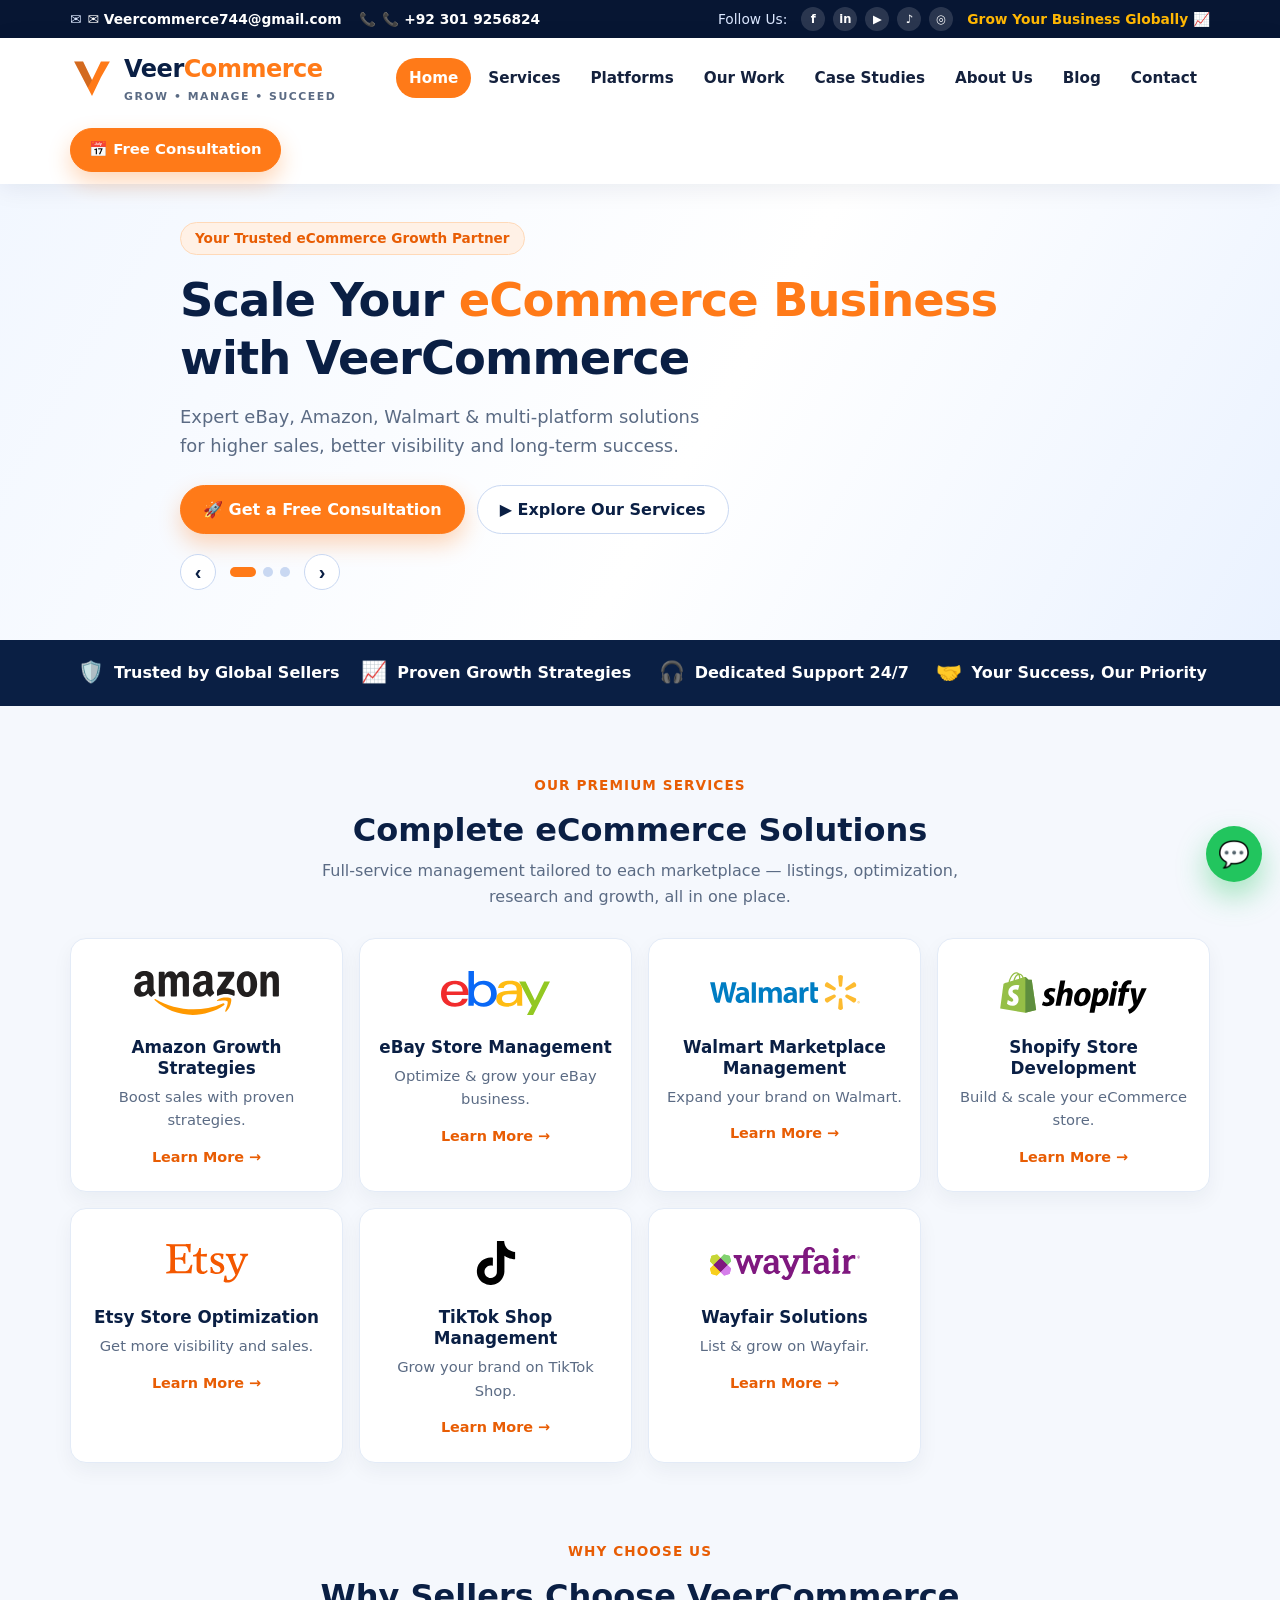
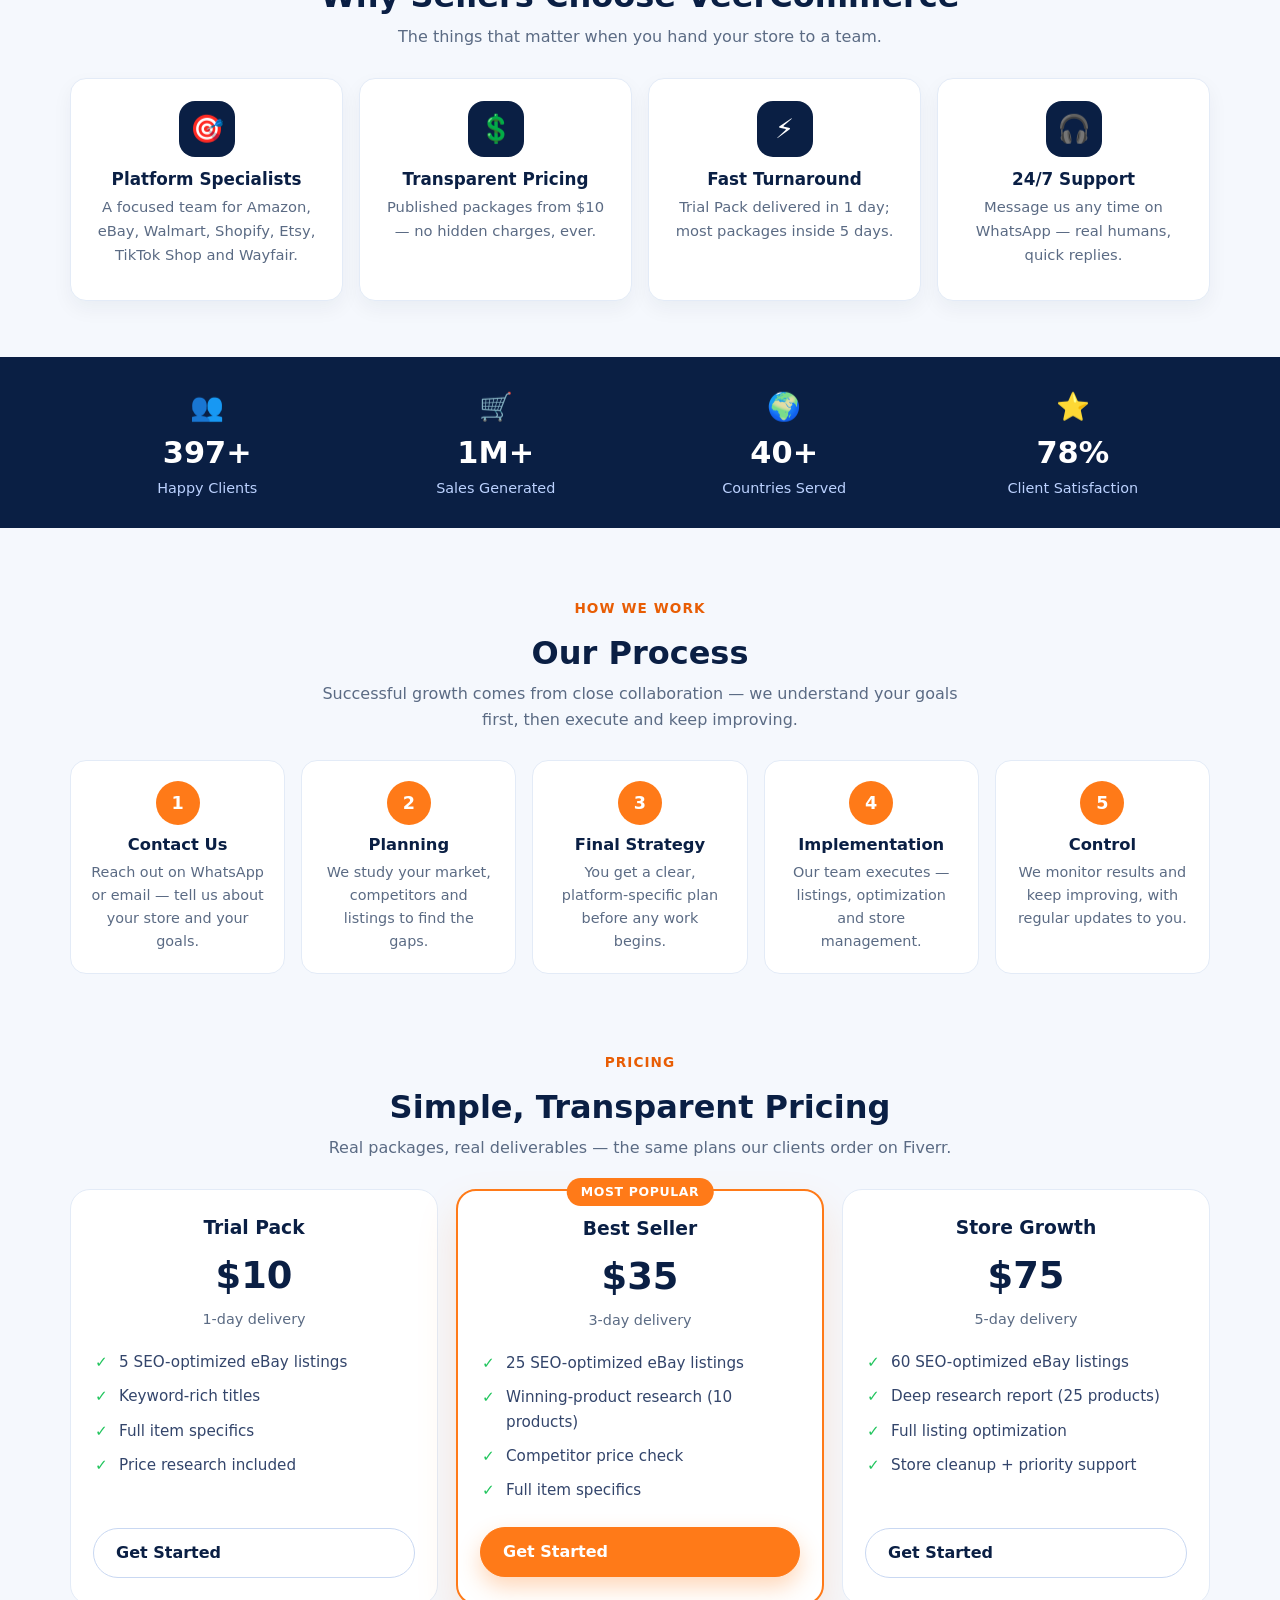
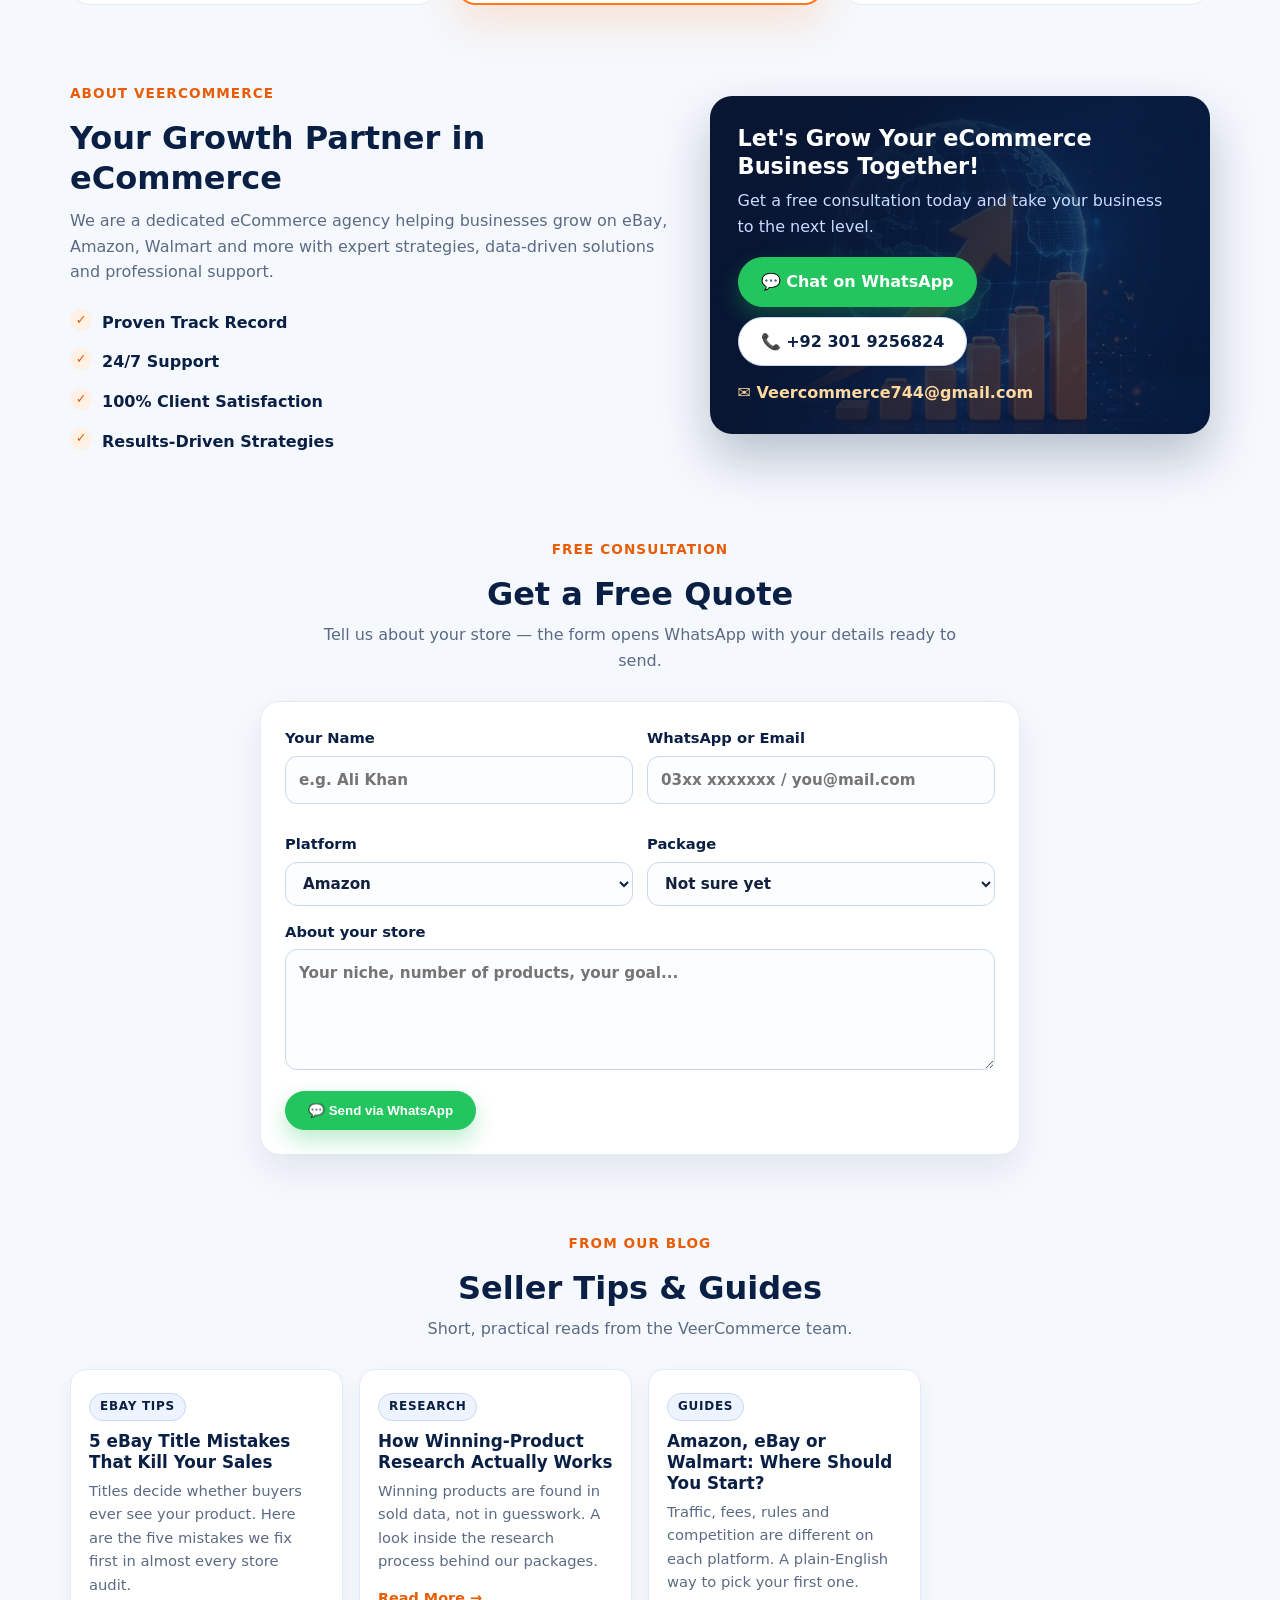
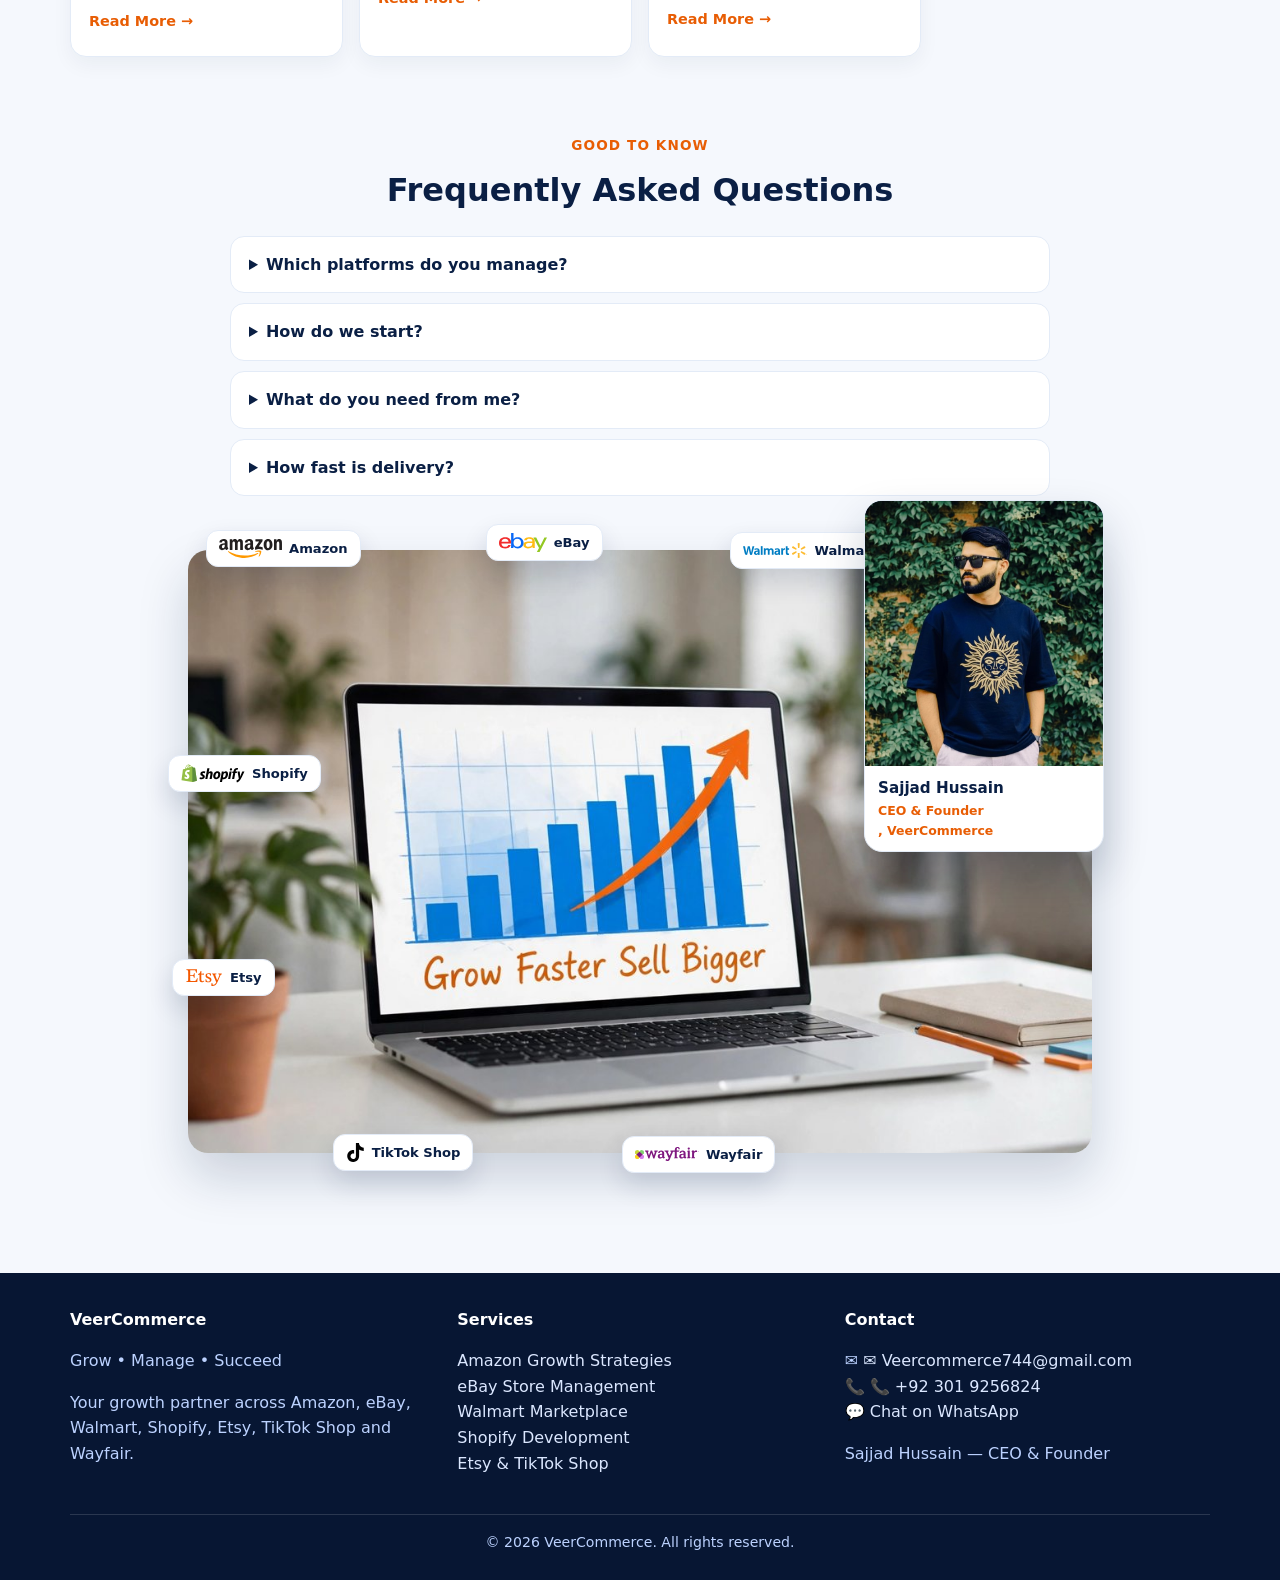
==== commit 8b232ccb: "Add files via upload" ====
--- a/index.html
+++ b/index.html
@@ -75,19 +75,6 @@
         <button type="button" data-slide-next aria-label="Next slide">›</button>
       </div>
     </div>
-    <div class="hero-visual">
-      <div class="hero-img-wrap">
-        <img class="hero-img" src="images/hero-laptop.jpg" alt="Sales growth chart on a laptop — Grow Faster, Sell Bigger">
-        <div data-hero-logos></div>
-      </div>
-      <div class="ceo-panel">
-        <div class="ceo-photo" data-ceo-initials>SH</div>
-        <div class="ceo-badge">
-          <strong data-ceo-name>Sajjad Hussain</strong>
-          <span><span data-ceo-title>CEO &amp; Founder</span>, VeerCommerce</span>
-        </div>
-      </div>
-    </div>
   </div>
 </section>
 
@@ -198,6 +185,24 @@
       <div class="faq" data-faqs style="margin-top:26px"></div>
     </div>
   </section>
+
+  <section class="showcase">
+    <div class="container">
+      <div class="hero-visual">
+        <div class="hero-img-wrap">
+          <img class="hero-img" src="images/hero-laptop.jpg" alt="Sales growth chart on a laptop — Grow Faster, Sell Bigger">
+          <div data-hero-logos></div>
+        </div>
+        <div class="ceo-panel">
+          <div class="ceo-photo" data-ceo-initials>SH</div>
+          <div class="ceo-badge">
+            <strong data-ceo-name>Sajjad Hussain</strong>
+            <span><span data-ceo-title>CEO &amp; Founder</span>, VeerCommerce</span>
+          </div>
+        </div>
+      </div>
+    </div>
+  </section>
 </main>
 
 <footer class="site-footer">
--- a/style.css
+++ b/style.css
@@ -53,7 +53,7 @@
 
 /* ---------- Hero ---------- */
 .hero{background:linear-gradient(120deg,#f2f7ff 0%,#ffffff 55%,#eaf2ff 100%);overflow:hidden}
-.hero-inner{display:grid;grid-template-columns:1.15fr .85fr;gap:34px;align-items:center;padding:38px 0 46px}
+.hero-inner{display:grid;grid-template-columns:1fr;gap:26px;align-items:center;padding:38px 0 46px;max-width:920px;margin:0 auto}
 .hero-badge{display:inline-block;background:#fff1e6;color:var(--orange-dark);border:1px solid #ffd9b8;border-radius:999px;padding:5px 14px;font-size:.85rem;font-weight:700;margin-bottom:16px}
 .hero h1{font-size:2.9rem;font-weight:800;color:var(--navy);letter-spacing:-.02em}
 .hero h1 .accent{color:var(--orange)}
@@ -62,7 +62,7 @@
 .chips{display:flex;flex-wrap:wrap;gap:8px;margin-top:16px}
 .chip{background:#fff;border:1px solid var(--border);border-radius:12px;padding:7px 13px;font-weight:800;font-size:.9rem;box-shadow:0 6px 14px rgba(10,31,68,.06);display:inline-flex;align-items:center;gap:8px}
 .chip img{height:18px;width:auto;max-width:72px;object-fit:contain}
-.hero-visual{position:relative;padding:26px 8px 30px}
+.hero-visual{position:relative;padding:26px 8px 30px;width:100%;max-width:920px;margin:4px auto 0}
 .hero-img-wrap{position:relative;width:100%}
 .hero-img{width:100%;border-radius:20px;box-shadow:0 24px 50px rgba(10,31,68,.18);display:block}
 .float-chip{position:absolute;display:inline-flex;align-items:center;gap:7px;background:#fff;border:1px solid var(--border);border-radius:12px;padding:7px 12px;font-weight:800;font-size:.82rem;color:var(--navy);box-shadow:0 12px 26px rgba(10,31,68,.14);animation:floaty 5.5s ease-in-out infinite;z-index:3;white-space:nowrap}
@@ -165,6 +165,7 @@
 .reader-close{position:absolute;top:14px;right:14px;width:38px;height:38px;border-radius:50%;border:1px solid var(--border);background:#fff;font-size:1rem;cursor:pointer}
 
 /* ---------- 3D effects ---------- */
+.showcase{padding:6px 0 34px}
 .tilt{transform-style:preserve-3d;will-change:transform}
 .tilt-wrap{perspective:900px}
 .hero-img-wrap{perspective:1100px}
@@ -209,7 +210,7 @@
 .mq-item img{height:30px;width:auto;max-width:130px;object-fit:contain}
 @keyframes mqScroll{to{transform:translateX(-50%)}}
 
-@media (max-width:860px){
+@media (max-width:1100px){
   .hero-inner{grid-template-columns:1fr;padding:26px 0 34px}
   .hero h1{font-size:2.1rem}
   .about-grid{grid-template-columns:1fr}
